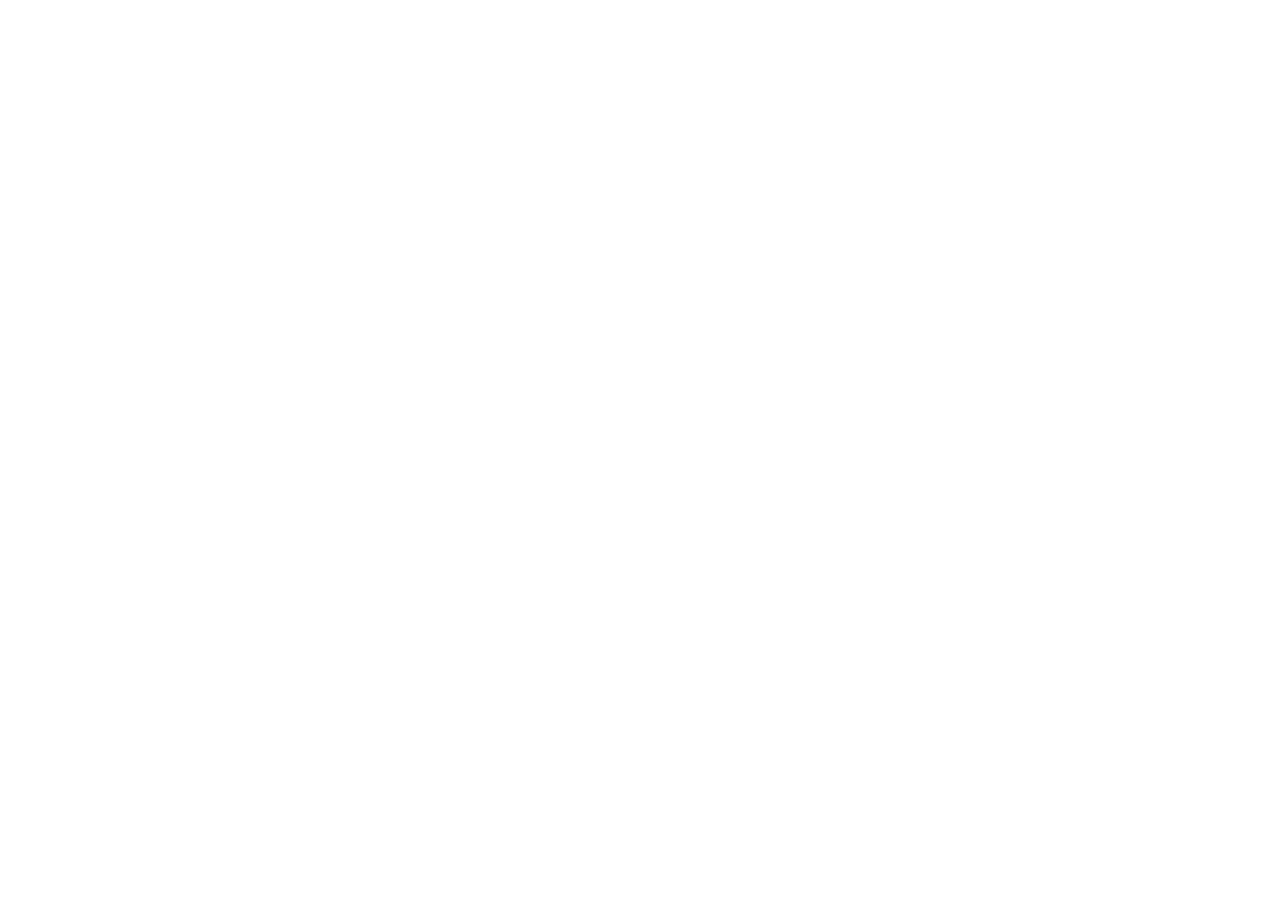
==== login.html @ 61a077dc "init project" ====
<!DOCTYPE html>
<html lang="en">
<head>
    <meta charset="UTF-8">
    <meta http-equiv="X-UA-Compatible" content="IE=edge">
    <meta name="viewport" content="width=device-width, initial-scale=1.0">
    <title>Document</title>
</head>
<body>
    
</body>
</html>
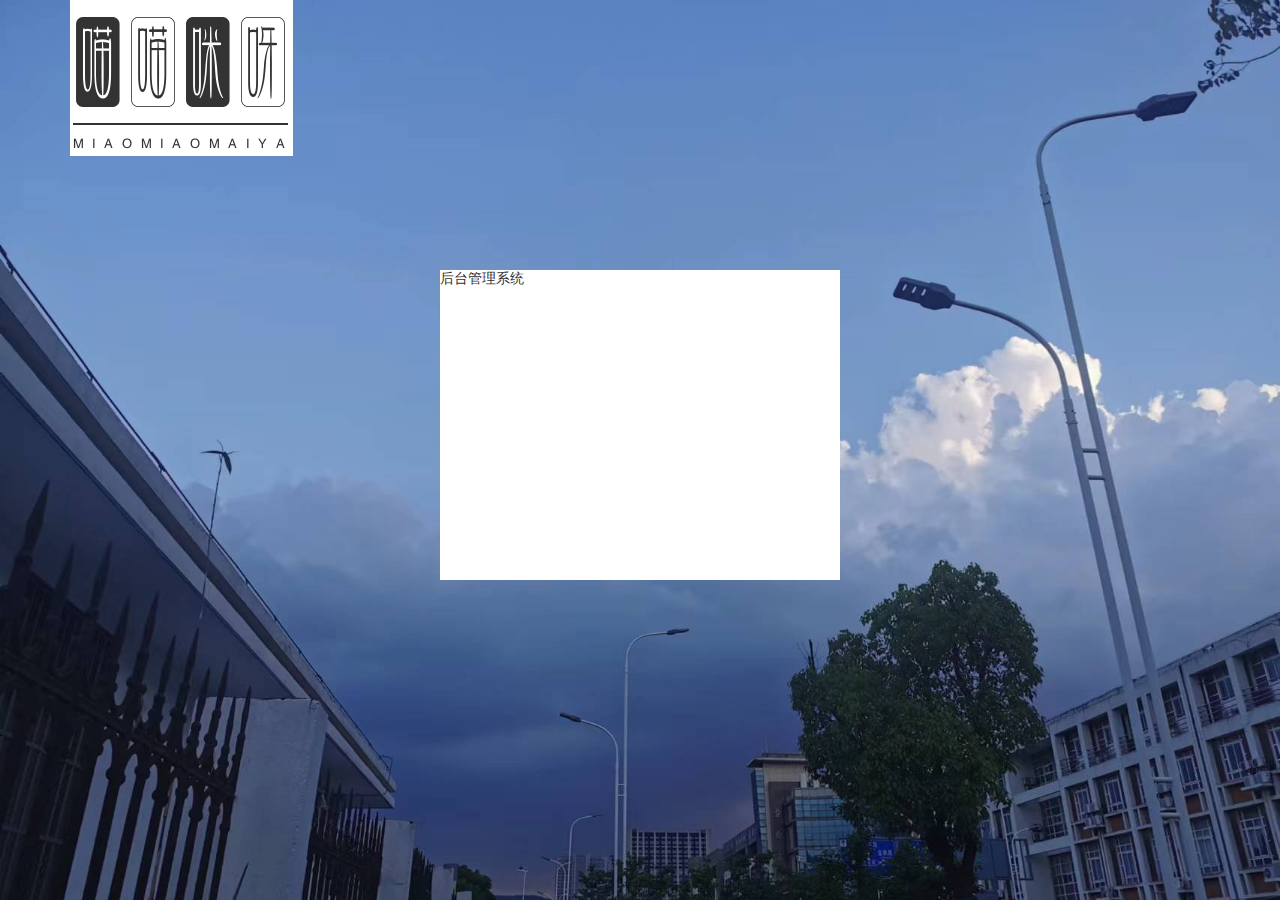
==== commit 104f42b4: "尝试" ====
--- a/login.html
+++ b/login.html
@@ -4,9 +4,19 @@
     <meta charset="UTF-8">
     <meta http-equiv="X-UA-Compatible" content="IE=edge">
     <meta name="viewport" content="width=device-width, initial-scale=1.0">
-    <title>Document</title>
+    <title>BigEvent-login</title>
+    <link rel="stylesheet" href="./assets/lib/layui/css/layui.css">
+    <link rel="stylesheet" href="./assets/css/login.css">
+
 </head>
 <body>
-    
+    <!-- 头部logoquyu  -->
+    <div class="layui-main">
+        <img src="./assets/images/logo.png" alt="">
+    </div>
+    <!-- 登录注册区域 -->
+    <div class="loginAndRegBox">
+        <div class="title-box">后台管理系统</div>
+    </div>
 </body>
 </html>--- a/assets/lib/layui/css/layui.css
+++ b/assets/lib/layui/css/layui.css
@@ -0,0 +1 @@
+.layui-inline,img{display:inline-block;vertical-align:middle}h1,h2,h3,h4,h5,h6{font-weight:400}a,body{color:#333}.layui-edge,.layui-header,.layui-inline,.layui-main{position:relative}.layui-edge,hr{height:0;overflow:hidden}.layui-layout-body,.layui-side,.layui-side-scroll{overflow-x:hidden}.layui-edge,.layui-elip,hr{overflow:hidden}.layui-btn,.layui-edge,.layui-inline,img{vertical-align:middle}.layui-btn,.layui-disabled,.layui-icon,.layui-unselect{-moz-user-select:none;-webkit-user-select:none;-ms-user-select:none}blockquote,body,button,dd,div,dl,dt,form,h1,h2,h3,h4,h5,h6,input,li,ol,p,pre,td,textarea,th,ul{margin:0;padding:0;-webkit-tap-highlight-color:rgba(0,0,0,0)}a:active,a:hover{outline:0}img{border:none}li{list-style:none}table{border-collapse:collapse;border-spacing:0}h4,h5,h6{font-size:100%}button,input,optgroup,option,select,textarea{font-family:inherit;font-size:inherit;font-style:inherit;font-weight:inherit;outline:0}pre{white-space:pre-wrap;white-space:-moz-pre-wrap;white-space:-pre-wrap;white-space:-o-pre-wrap;word-wrap:break-word}body{line-height:1.6;color:rgba(0,0,0,.85);font:14px Helvetica Neue,Helvetica,PingFang SC,Tahoma,Arial,sans-serif}hr{line-height:0;margin:10px 0;padding:0;border:none!important;border-bottom:1px solid #eee!important;clear:both;background:0 0}a{text-decoration:none}a:hover{color:#777}a cite{font-style:normal;*cursor:pointer}.layui-border-box,.layui-border-box *{box-sizing:border-box}.layui-box,.layui-box *{box-sizing:content-box}.layui-clear{clear:both;*zoom:1}.layui-clear:after{content:'\20';clear:both;*zoom:1;display:block;height:0}.layui-inline{*display:inline;*zoom:1}.layui-btn,.layui-btn-group,.layui-edge{display:inline-block}.layui-edge{width:0;border-width:6px;border-style:dashed;border-color:transparent}.layui-edge-top{top:-4px;border-bottom-color:#999;border-bottom-style:solid}.layui-edge-right{border-left-color:#999;border-left-style:solid}.layui-edge-bottom{top:2px;border-top-color:#999;border-top-style:solid}.layui-edge-left{border-right-color:#999;border-right-style:solid}.layui-elip{text-overflow:ellipsis;white-space:nowrap}.layui-disabled,.layui-disabled:hover{color:#d2d2d2!important;cursor:not-allowed!important}.layui-circle{border-radius:100%}.layui-show{display:block!important}.layui-hide{display:none!important}.layui-show-v{visibility:visible!important}.layui-hide-v{visibility:hidden!important}@font-face{font-family:layui-icon;src:url(../font/iconfont.eot?v=256);src:url(../font/iconfont.eot?v=256#iefix) format('embedded-opentype'),url(../font/iconfont.woff2?v=256) format('woff2'),url(../font/iconfont.woff?v=256) format('woff'),url(../font/iconfont.ttf?v=256) format('truetype'),url(../font/iconfont.svg?v=256#layui-icon) format('svg')}.layui-icon{font-family:layui-icon!important;font-size:16px;font-style:normal;-webkit-font-smoothing:antialiased;-moz-osx-font-smoothing:grayscale}.layui-icon-reply-fill:before{content:"\e611"}.layui-icon-set-fill:before{content:"\e614"}.layui-icon-menu-fill:before{content:"\e60f"}.layui-icon-search:before{content:"\e615"}.layui-icon-share:before{content:"\e641"}.layui-icon-set-sm:before{content:"\e620"}.layui-icon-engine:before{content:"\e628"}.layui-icon-close:before{content:"\1006"}.layui-icon-close-fill:before{content:"\1007"}.layui-icon-chart-screen:before{content:"\e629"}.layui-icon-star:before{content:"\e600"}.layui-icon-circle-dot:before{content:"\e617"}.layui-icon-chat:before{content:"\e606"}.layui-icon-release:before{content:"\e609"}.layui-icon-list:before{content:"\e60a"}.layui-icon-chart:before{content:"\e62c"}.layui-icon-ok-circle:before{content:"\1005"}.layui-icon-layim-theme:before{content:"\e61b"}.layui-icon-table:before{content:"\e62d"}.layui-icon-right:before{content:"\e602"}.layui-icon-left:before{content:"\e603"}.layui-icon-cart-simple:before{content:"\e698"}.layui-icon-face-cry:before{content:"\e69c"}.layui-icon-face-smile:before{content:"\e6af"}.layui-icon-survey:before{content:"\e6b2"}.layui-icon-tree:before{content:"\e62e"}.layui-icon-ie:before{content:"\e7bb"}.layui-icon-upload-circle:before{content:"\e62f"}.layui-icon-add-circle:before{content:"\e61f"}.layui-icon-download-circle:before{content:"\e601"}.layui-icon-templeate-1:before{content:"\e630"}.layui-icon-util:before{content:"\e631"}.layui-icon-face-surprised:before{content:"\e664"}.layui-icon-edit:before{content:"\e642"}.layui-icon-speaker:before{content:"\e645"}.layui-icon-down:before{content:"\e61a"}.layui-icon-file:before{content:"\e621"}.layui-icon-layouts:before{content:"\e632"}.layui-icon-rate-half:before{content:"\e6c9"}.layui-icon-add-circle-fine:before{content:"\e608"}.layui-icon-prev-circle:before{content:"\e633"}.layui-icon-read:before{content:"\e705"}.layui-icon-404:before{content:"\e61c"}.layui-icon-carousel:before{content:"\e634"}.layui-icon-help:before{content:"\e607"}.layui-icon-code-circle:before{content:"\e635"}.layui-icon-windows:before{content:"\e67f"}.layui-icon-water:before{content:"\e636"}.layui-icon-username:before{content:"\e66f"}.layui-icon-find-fill:before{content:"\e670"}.layui-icon-about:before{content:"\e60b"}.layui-icon-location:before{content:"\e715"}.layui-icon-up:before{content:"\e619"}.layui-icon-pause:before{content:"\e651"}.layui-icon-date:before{content:"\e637"}.layui-icon-layim-uploadfile:before{content:"\e61d"}.layui-icon-delete:before{content:"\e640"}.layui-icon-play:before{content:"\e652"}.layui-icon-top:before{content:"\e604"}.layui-icon-firefox:before{content:"\e686"}.layui-icon-friends:before{content:"\e612"}.layui-icon-refresh-3:before{content:"\e9aa"}.layui-icon-ok:before{content:"\e605"}.layui-icon-layer:before{content:"\e638"}.layui-icon-face-smile-fine:before{content:"\e60c"}.layui-icon-dollar:before{content:"\e659"}.layui-icon-group:before{content:"\e613"}.layui-icon-layim-download:before{content:"\e61e"}.layui-icon-picture-fine:before{content:"\e60d"}.layui-icon-link:before{content:"\e64c"}.layui-icon-diamond:before{content:"\e735"}.layui-icon-log:before{content:"\e60e"}.layui-icon-key:before{content:"\e683"}.layui-icon-rate-solid:before{content:"\e67a"}.layui-icon-fonts-del:before{content:"\e64f"}.layui-icon-unlink:before{content:"\e64d"}.layui-icon-fonts-clear:before{content:"\e639"}.layui-icon-triangle-r:before{content:"\e623"}.layui-icon-circle:before{content:"\e63f"}.layui-icon-radio:before{content:"\e643"}.layui-icon-align-center:before{content:"\e647"}.layui-icon-align-right:before{content:"\e648"}.layui-icon-align-left:before{content:"\e649"}.layui-icon-loading-1:before{content:"\e63e"}.layui-icon-return:before{content:"\e65c"}.layui-icon-fonts-strong:before{content:"\e62b"}.layui-icon-upload:before{content:"\e67c"}.layui-icon-dialogue:before{content:"\e63a"}.layui-icon-video:before{content:"\e6ed"}.layui-icon-headset:before{content:"\e6fc"}.layui-icon-cellphone-fine:before{content:"\e63b"}.layui-icon-add-1:before{content:"\e654"}.layui-icon-face-smile-b:before{content:"\e650"}.layui-icon-fonts-html:before{content:"\e64b"}.layui-icon-screen-full:before{content:"\e622"}.layui-icon-form:before{content:"\e63c"}.layui-icon-cart:before{content:"\e657"}.layui-icon-camera-fill:before{content:"\e65d"}.layui-icon-tabs:before{content:"\e62a"}.layui-icon-heart-fill:before{content:"\e68f"}.layui-icon-fonts-code:before{content:"\e64e"}.layui-icon-ios:before{content:"\e680"}.layui-icon-at:before{content:"\e687"}.layui-icon-fire:before{content:"\e756"}.layui-icon-set:before{content:"\e716"}.layui-icon-fonts-u:before{content:"\e646"}.layui-icon-triangle-d:before{content:"\e625"}.layui-icon-tips:before{content:"\e702"}.layui-icon-picture:before{content:"\e64a"}.layui-icon-more-vertical:before{content:"\e671"}.layui-icon-bluetooth:before{content:"\e689"}.layui-icon-flag:before{content:"\e66c"}.layui-icon-loading:before{content:"\e63d"}.layui-icon-fonts-i:before{content:"\e644"}.layui-icon-refresh-1:before{content:"\e666"}.layui-icon-rmb:before{content:"\e65e"}.layui-icon-addition:before{content:"\e624"}.layui-icon-home:before{content:"\e68e"}.layui-icon-time:before{content:"\e68d"}.layui-icon-user:before{content:"\e770"}.layui-icon-notice:before{content:"\e667"}.layui-icon-chrome:before{content:"\e68a"}.layui-icon-edge:before{content:"\e68b"}.layui-icon-login-weibo:before{content:"\e675"}.layui-icon-voice:before{content:"\e688"}.layui-icon-upload-drag:before{content:"\e681"}.layui-icon-login-qq:before{content:"\e676"}.layui-icon-snowflake:before{content:"\e6b1"}.layui-icon-heart:before{content:"\e68c"}.layui-icon-logout:before{content:"\e682"}.layui-icon-file-b:before{content:"\e655"}.layui-icon-template:before{content:"\e663"}.layui-icon-transfer:before{content:"\e691"}.layui-icon-auz:before{content:"\e672"}.layui-icon-console:before{content:"\e665"}.layui-icon-app:before{content:"\e653"}.layui-icon-prev:before{content:"\e65a"}.layui-icon-website:before{content:"\e7ae"}.layui-icon-next:before{content:"\e65b"}.layui-icon-component:before{content:"\e857"}.layui-icon-android:before{content:"\e684"}.layui-icon-more:before{content:"\e65f"}.layui-icon-login-wechat:before{content:"\e677"}.layui-icon-shrink-right:before{content:"\e668"}.layui-icon-spread-left:before{content:"\e66b"}.layui-icon-camera:before{content:"\e660"}.layui-icon-note:before{content:"\e66e"}.layui-icon-refresh:before{content:"\e669"}.layui-icon-female:before{content:"\e661"}.layui-icon-male:before{content:"\e662"}.layui-icon-screen-restore:before{content:"\e758"}.layui-icon-password:before{content:"\e673"}.layui-icon-senior:before{content:"\e674"}.layui-icon-theme:before{content:"\e66a"}.layui-icon-tread:before{content:"\e6c5"}.layui-icon-praise:before{content:"\e6c6"}.layui-icon-star-fill:before{content:"\e658"}.layui-icon-rate:before{content:"\e67b"}.layui-icon-template-1:before{content:"\e656"}.layui-icon-vercode:before{content:"\e679"}.layui-icon-service:before{content:"\e626"}.layui-icon-cellphone:before{content:"\e678"}.layui-icon-print:before{content:"\e66d"}.layui-icon-cols:before{content:"\e610"}.layui-icon-wifi:before{content:"\e7e0"}.layui-icon-export:before{content:"\e67d"}.layui-icon-rss:before{content:"\e808"}.layui-icon-slider:before{content:"\e714"}.layui-icon-email:before{content:"\e618"}.layui-icon-subtraction:before{content:"\e67e"}.layui-icon-mike:before{content:"\e6dc"}.layui-icon-light:before{content:"\e748"}.layui-icon-gift:before{content:"\e627"}.layui-icon-mute:before{content:"\e685"}.layui-icon-reduce-circle:before{content:"\e616"}.layui-icon-music:before{content:"\e690"}.layui-main{width:1140px;margin:0 auto}.layui-header{z-index:1000;height:60px}.layui-header a:hover{transition:all .5s;-webkit-transition:all .5s}.layui-side{position:fixed;left:0;top:0;bottom:0;z-index:999;width:200px}.layui-side-scroll{position:relative;width:220px;height:100%}.layui-body{position:relative;left:200px;right:0;top:0;bottom:0;z-index:900;width:auto;box-sizing:border-box}.layui-layout-admin .layui-header{position:fixed;top:0;left:0;right:0;background-color:#23262E}.layui-layout-admin .layui-side{top:60px;width:200px;overflow-x:hidden}.layui-layout-admin .layui-body{position:absolute;top:60px;padding-bottom:44px}.layui-layout-admin .layui-main{width:auto;margin:0 15px}.layui-layout-admin .layui-footer{position:fixed;left:200px;right:0;bottom:0;z-index:990;height:44px;line-height:44px;padding:0 15px;box-shadow:-1px 0 4px rgb(0 0 0 / 12%);background-color:#FAFAFA}.layui-layout-admin .layui-logo{position:absolute;left:0;top:0;width:200px;height:100%;line-height:60px;text-align:center;color:#009688;font-size:16px;box-shadow:0 1px 2px 0 rgb(0 0 0 / 15%)}.layui-layout-admin .layui-header .layui-nav{background:0 0}.layui-layout-left{position:absolute!important;left:200px;top:0}.layui-layout-right{position:absolute!important;right:0;top:0}.layui-container{position:relative;margin:0 auto;padding:0 15px;box-sizing:border-box}.layui-fluid{position:relative;margin:0 auto;padding:0 15px}.layui-row:after,.layui-row:before{content:"";display:block;clear:both}.layui-col-lg1,.layui-col-lg10,.layui-col-lg11,.layui-col-lg12,.layui-col-lg2,.layui-col-lg3,.layui-col-lg4,.layui-col-lg5,.layui-col-lg6,.layui-col-lg7,.layui-col-lg8,.layui-col-lg9,.layui-col-md1,.layui-col-md10,.layui-col-md11,.layui-col-md12,.layui-col-md2,.layui-col-md3,.layui-col-md4,.layui-col-md5,.layui-col-md6,.layui-col-md7,.layui-col-md8,.layui-col-md9,.layui-col-sm1,.layui-col-sm10,.layui-col-sm11,.layui-col-sm12,.layui-col-sm2,.layui-col-sm3,.layui-col-sm4,.layui-col-sm5,.layui-col-sm6,.layui-col-sm7,.layui-col-sm8,.layui-col-sm9,.layui-col-xs1,.layui-col-xs10,.layui-col-xs11,.layui-col-xs12,.layui-col-xs2,.layui-col-xs3,.layui-col-xs4,.layui-col-xs5,.layui-col-xs6,.layui-col-xs7,.layui-col-xs8,.layui-col-xs9{position:relative;display:block;box-sizing:border-box}.layui-col-xs1,.layui-col-xs10,.layui-col-xs11,.layui-col-xs12,.layui-col-xs2,.layui-col-xs3,.layui-col-xs4,.layui-col-xs5,.layui-col-xs6,.layui-col-xs7,.layui-col-xs8,.layui-col-xs9{float:left}.layui-col-xs1{width:8.33333333%}.layui-col-xs2{width:16.66666667%}.layui-col-xs3{width:25%}.layui-col-xs4{width:33.33333333%}.layui-col-xs5{width:41.66666667%}.layui-col-xs6{width:50%}.layui-col-xs7{width:58.33333333%}.layui-col-xs8{width:66.66666667%}.layui-col-xs9{width:75%}.layui-col-xs10{width:83.33333333%}.layui-col-xs11{width:91.66666667%}.layui-col-xs12{width:100%}.layui-col-xs-offset1{margin-left:8.33333333%}.layui-col-xs-offset2{margin-left:16.66666667%}.layui-col-xs-offset3{margin-left:25%}.layui-col-xs-offset4{margin-left:33.33333333%}.layui-col-xs-offset5{margin-left:41.66666667%}.layui-col-xs-offset6{margin-left:50%}.layui-col-xs-offset7{margin-left:58.33333333%}.layui-col-xs-offset8{margin-left:66.66666667%}.layui-col-xs-offset9{margin-left:75%}.layui-col-xs-offset10{margin-left:83.33333333%}.layui-col-xs-offset11{margin-left:91.66666667%}.layui-col-xs-offset12{margin-left:100%}@media screen and (max-width:768px){.layui-hide-xs{display:none!important}.layui-show-xs-block{display:block!important}.layui-show-xs-inline{display:inline!important}.layui-show-xs-inline-block{display:inline-block!important}}@media screen and (min-width:768px){.layui-container{width:750px}.layui-hide-sm{display:none!important}.layui-show-sm-block{display:block!important}.layui-show-sm-inline{display:inline!important}.layui-show-sm-inline-block{display:inline-block!important}.layui-col-sm1,.layui-col-sm10,.layui-col-sm11,.layui-col-sm12,.layui-col-sm2,.layui-col-sm3,.layui-col-sm4,.layui-col-sm5,.layui-col-sm6,.layui-col-sm7,.layui-col-sm8,.layui-col-sm9{float:left}.layui-col-sm1{width:8.33333333%}.layui-col-sm2{width:16.66666667%}.layui-col-sm3{width:25%}.layui-col-sm4{width:33.33333333%}.layui-col-sm5{width:41.66666667%}.layui-col-sm6{width:50%}.layui-col-sm7{width:58.33333333%}.layui-col-sm8{width:66.66666667%}.layui-col-sm9{width:75%}.layui-col-sm10{width:83.33333333%}.layui-col-sm11{width:91.66666667%}.layui-col-sm12{width:100%}.layui-col-sm-offset1{margin-left:8.33333333%}.layui-col-sm-offset2{margin-left:16.66666667%}.layui-col-sm-offset3{margin-left:25%}.layui-col-sm-offset4{margin-left:33.33333333%}.layui-col-sm-offset5{margin-left:41.66666667%}.layui-col-sm-offset6{margin-left:50%}.layui-col-sm-offset7{margin-left:58.33333333%}.layui-col-sm-offset8{margin-left:66.66666667%}.layui-col-sm-offset9{margin-left:75%}.layui-col-sm-offset10{margin-left:83.33333333%}.layui-col-sm-offset11{margin-left:91.66666667%}.layui-col-sm-offset12{margin-left:100%}}@media screen and (min-width:992px){.layui-container{width:970px}.layui-hide-md{display:none!important}.layui-show-md-block{display:block!important}.layui-show-md-inline{display:inline!important}.layui-show-md-inline-block{display:inline-block!important}.layui-col-md1,.layui-col-md10,.layui-col-md11,.layui-col-md12,.layui-col-md2,.layui-col-md3,.layui-col-md4,.layui-col-md5,.layui-col-md6,.layui-col-md7,.layui-col-md8,.layui-col-md9{float:left}.layui-col-md1{width:8.33333333%}.layui-col-md2{width:16.66666667%}.layui-col-md3{width:25%}.layui-col-md4{width:33.33333333%}.layui-col-md5{width:41.66666667%}.layui-col-md6{width:50%}.layui-col-md7{width:58.33333333%}.layui-col-md8{width:66.66666667%}.layui-col-md9{width:75%}.layui-col-md10{width:83.33333333%}.layui-col-md11{width:91.66666667%}.layui-col-md12{width:100%}.layui-col-md-offset1{margin-left:8.33333333%}.layui-col-md-offset2{margin-left:16.66666667%}.layui-col-md-offset3{margin-left:25%}.layui-col-md-offset4{margin-left:33.33333333%}.layui-col-md-offset5{margin-left:41.66666667%}.layui-col-md-offset6{margin-left:50%}.layui-col-md-offset7{margin-left:58.33333333%}.layui-col-md-offset8{margin-left:66.66666667%}.layui-col-md-offset9{margin-left:75%}.layui-col-md-offset10{margin-left:83.33333333%}.layui-col-md-offset11{margin-left:91.66666667%}.layui-col-md-offset12{margin-left:100%}}@media screen and (min-width:1200px){.layui-container{width:1170px}.layui-hide-lg{display:none!important}.layui-show-lg-block{display:block!important}.layui-show-lg-inline{display:inline!important}.layui-show-lg-inline-block{display:inline-block!important}.layui-col-lg1,.layui-col-lg10,.layui-col-lg11,.layui-col-lg12,.layui-col-lg2,.layui-col-lg3,.layui-col-lg4,.layui-col-lg5,.layui-col-lg6,.layui-col-lg7,.layui-col-lg8,.layui-col-lg9{float:left}.layui-col-lg1{width:8.33333333%}.layui-col-lg2{width:16.66666667%}.layui-col-lg3{width:25%}.layui-col-lg4{width:33.33333333%}.layui-col-lg5{width:41.66666667%}.layui-col-lg6{width:50%}.layui-col-lg7{width:58.33333333%}.layui-col-lg8{width:66.66666667%}.layui-col-lg9{width:75%}.layui-col-lg10{width:83.33333333%}.layui-col-lg11{width:91.66666667%}.layui-col-lg12{width:100%}.layui-col-lg-offset1{margin-left:8.33333333%}.layui-col-lg-offset2{margin-left:16.66666667%}.layui-col-lg-offset3{margin-left:25%}.layui-col-lg-offset4{margin-left:33.33333333%}.layui-col-lg-offset5{margin-left:41.66666667%}.layui-col-lg-offset6{margin-left:50%}.layui-col-lg-offset7{margin-left:58.33333333%}.layui-col-lg-offset8{margin-left:66.66666667%}.layui-col-lg-offset9{margin-left:75%}.layui-col-lg-offset10{margin-left:83.33333333%}.layui-col-lg-offset11{margin-left:91.66666667%}.layui-col-lg-offset12{margin-left:100%}}.layui-col-space1{margin:-.5px}.layui-col-space1>*{padding:.5px}.layui-col-space2{margin:-1px}.layui-col-space2>*{padding:1px}.layui-col-space4{margin:-2px}.layui-col-space4>*{padding:2px}.layui-col-space5{margin:-2.5px}.layui-col-space5>*{padding:2.5px}.layui-col-space6{margin:-3px}.layui-col-space6>*{padding:3px}.layui-col-space8{margin:-4px}.layui-col-space8>*{padding:4px}.layui-col-space10{margin:-5px}.layui-col-space10>*{padding:5px}.layui-col-space12{margin:-6px}.layui-col-space12>*{padding:6px}.layui-col-space14{margin:-7px}.layui-col-space14>*{padding:7px}.layui-col-space15{margin:-7.5px}.layui-col-space15>*{padding:7.5px}.layui-col-space16{margin:-8px}.layui-col-space16>*{padding:8px}.layui-col-space18{margin:-9px}.layui-col-space18>*{padding:9px}.layui-col-space20{margin:-10px}.layui-col-space20>*{padding:10px}.layui-col-space22{margin:-11px}.layui-col-space22>*{padding:11px}.layui-col-space24{margin:-12px}.layui-col-space24>*{padding:12px}.layui-col-space25{margin:-12.5px}.layui-col-space25>*{padding:12.5px}.layui-col-space26{margin:-13px}.layui-col-space26>*{padding:13px}.layui-col-space28{margin:-14px}.layui-col-space28>*{padding:14px}.layui-col-space30{margin:-15px}.layui-col-space30>*{padding:15px}.layui-btn,.layui-input,.layui-select,.layui-textarea,.layui-upload-button{outline:0;-webkit-appearance:none;transition:all .3s;-webkit-transition:all .3s;box-sizing:border-box}.layui-elem-quote{margin-bottom:10px;padding:15px;line-height:1.6;border-left:5px solid #5FB878;border-radius:0 2px 2px 0;background-color:#FAFAFA}.layui-quote-nm{border-style:solid;border-width:1px 1px 1px 5px;background:0 0}.layui-elem-field{margin-bottom:10px;padding:0;border-width:1px;border-style:solid}.layui-elem-field legend{margin-left:20px;padding:0 10px;font-size:20px;font-weight:300}.layui-field-title{margin:10px 0 20px;border-width:1px 0 0}.layui-field-box{padding:15px}.layui-field-title .layui-field-box{padding:10px 0}.layui-progress{position:relative;height:6px;border-radius:20px;background-color:#eee}.layui-progress-bar{position:absolute;left:0;top:0;width:0;max-width:100%;height:6px;border-radius:20px;text-align:right;background-color:#5FB878;transition:all .3s;-webkit-transition:all .3s}.layui-progress-big,.layui-progress-big .layui-progress-bar{height:18px;line-height:18px}.layui-progress-text{position:relative;top:-20px;line-height:18px;font-size:12px;color:#666}.layui-progress-big .layui-progress-text{position:static;padding:0 10px;color:#fff}.layui-collapse{border-width:1px;border-style:solid;border-radius:2px}.layui-colla-content,.layui-colla-item{border-top-width:1px;border-top-style:solid}.layui-colla-item:first-child{border-top:none}.layui-colla-title{position:relative;height:42px;line-height:42px;padding:0 15px 0 35px;color:#333;background-color:#FAFAFA;cursor:pointer;font-size:14px;overflow:hidden}.layui-colla-content{display:none;padding:10px 15px;line-height:1.6;color:#666}.layui-colla-icon{position:absolute;left:15px;top:0;font-size:14px}.layui-card-body,.layui-card-header,.layui-form-label,.layui-form-mid,.layui-form-select,.layui-input-block,.layui-input-inline,.layui-panel,.layui-textarea{position:relative}.layui-card{margin-bottom:15px;border-radius:2px;background-color:#fff;box-shadow:0 1px 2px 0 rgba(0,0,0,.05)}.layui-form-select dl,.layui-panel{box-shadow:1px 1px 4px rgb(0 0 0 / 8%)}.layui-card:last-child{margin-bottom:0}.layui-card-header{height:42px;line-height:42px;padding:0 15px;border-bottom:1px solid #f6f6f6;color:#333;border-radius:2px 2px 0 0;font-size:14px}.layui-card-body{padding:10px 15px;line-height:24px}.layui-card-body[pad15]{padding:15px}.layui-card-body[pad20]{padding:20px}.layui-card-body .layui-table{margin:5px 0}.layui-card .layui-tab{margin:0}.layui-panel{border-width:1px;border-style:solid;border-radius:2px;background-color:#fff;color:#666}.layui-bg-black,.layui-bg-blue,.layui-bg-cyan,.layui-bg-green,.layui-bg-orange,.layui-bg-red{color:#fff!important}.layui-panel-window{position:relative;padding:15px;border-radius:0;border-top:5px solid #eee;background-color:#fff}.layui-border,.layui-border-black,.layui-border-blue,.layui-border-cyan,.layui-border-green,.layui-border-orange,.layui-border-red{border-width:1px;border-style:solid}.layui-auxiliar-moving{position:fixed;left:0;right:0;top:0;bottom:0;width:100%;height:100%;background:0 0;z-index:9999999999}.layui-bg-red{background-color:#FF5722!important}.layui-bg-orange{background-color:#FFB800!important}.layui-bg-green{background-color:#009688!important}.layui-bg-cyan{background-color:#2F4056!important}.layui-bg-blue{background-color:#1E9FFF!important}.layui-bg-black{background-color:#393D49!important}.layui-bg-gray{background-color:#FAFAFA!important;color:#666!important}.layui-badge-rim,.layui-border,.layui-colla-content,.layui-colla-item,.layui-collapse,.layui-elem-field,.layui-form-pane .layui-form-item[pane],.layui-form-pane .layui-form-label,.layui-input,.layui-layedit,.layui-layedit-tool,.layui-panel,.layui-quote-nm,.layui-select,.layui-tab-bar,.layui-tab-card,.layui-tab-title,.layui-tab-title .layui-this:after,.layui-textarea{border-color:#eee}.layui-border{color:#666!important}.layui-border-red{border-color:#FF5722!important;color:#FF5722!important}.layui-border-orange{border-color:#FFB800!important;color:#FFB800!important}.layui-border-green{border-color:#009688!important;color:#009688!important}.layui-border-cyan{border-color:#2F4056!important;color:#2F4056!important}.layui-border-blue{border-color:#1E9FFF!important;color:#1E9FFF!important}.layui-border-black{border-color:#393D49!important;color:#393D49!important}.layui-timeline-item:before{background-color:#eee}.layui-text{line-height:1.6;font-size:14px;color:#666}.layui-text h1,.layui-text h2,.layui-text h3{font-weight:500;color:#333}.layui-text h1{font-size:30px}.layui-text h2{font-size:24px}.layui-text h3{font-size:18px}.layui-text a:not(.layui-btn){color:#01AAED}.layui-text a:not(.layui-btn):hover{text-decoration:underline}.layui-text ul{padding:5px 0 5px 15px}.layui-text ul li{margin-top:5px;list-style-type:disc}.layui-text em,.layui-word-aux{color:#999!important;padding-left:5px!important;padding-right:5px!important}.layui-text p{margin:10px 0}.layui-text p:first-child{margin-top:0}.layui-font-12{font-size:12px!important}.layui-font-14{font-size:14px!important}.layui-font-16{font-size:16px!important}.layui-font-18{font-size:18px!important}.layui-font-20{font-size:20px!important}.layui-font-red{color:#FF5722!important}.layui-font-orange{color:#FFB800!important}.layui-font-green{color:#009688!important}.layui-font-cyan{color:#2F4056!important}.layui-font-blue{color:#01AAED!important}.layui-font-black{color:#000!important}.layui-font-gray{color:#c2c2c2!important}.layui-btn{height:38px;line-height:38px;border:1px solid transparent;padding:0 18px;background-color:#009688;color:#fff;white-space:nowrap;text-align:center;font-size:14px;border-radius:2px;cursor:pointer}.layui-btn:hover{opacity:.8;filter:alpha(opacity=80);color:#fff}.layui-btn:active{opacity:1;filter:alpha(opacity=100)}.layui-btn+.layui-btn{margin-left:10px}.layui-btn-container{font-size:0}.layui-btn-container .layui-btn{margin-right:10px;margin-bottom:10px}.layui-btn-container .layui-btn+.layui-btn{margin-left:0}.layui-table .layui-btn-container .layui-btn{margin-bottom:9px}.layui-btn-radius{border-radius:100px}.layui-btn .layui-icon{padding:0 2px;vertical-align:middle\9;vertical-align:bottom}.layui-btn-primary{border-color:#d2d2d2;background:0 0;color:#666}.layui-btn-primary:hover{border-color:#009688;color:#333}.layui-btn-normal{background-color:#1E9FFF}.layui-btn-warm{background-color:#FFB800}.layui-btn-danger{background-color:#FF5722}.layui-btn-checked{background-color:#5FB878}.layui-btn-disabled,.layui-btn-disabled:active,.layui-btn-disabled:hover{border-color:#eee!important;background-color:#FBFBFB!important;color:#d2d2d2!important;cursor:not-allowed!important;opacity:1}.layui-btn-lg{height:44px;line-height:44px;padding:0 25px;font-size:16px}.layui-btn-sm{height:30px;line-height:30px;padding:0 10px;font-size:12px}.layui-btn-xs{height:22px;line-height:22px;padding:0 5px;font-size:12px}.layui-btn-xs i{font-size:12px!important}.layui-btn-group{vertical-align:middle;font-size:0}.layui-btn-group .layui-btn{margin-left:0!important;margin-right:0!important;border-left:1px solid rgba(255,255,255,.5);border-radius:0}.layui-btn-group .layui-btn-primary{border-left:none}.layui-btn-group .layui-btn-primary:hover{border-color:#d2d2d2;color:#009688}.layui-btn-group .layui-btn:first-child{border-left:none;border-radius:2px 0 0 2px}.layui-btn-group .layui-btn-primary:first-child{border-left:1px solid #d2d2d2}.layui-btn-group .layui-btn:last-child{border-radius:0 2px 2px 0}.layui-btn-group .layui-btn+.layui-btn{margin-left:0}.layui-btn-group+.layui-btn-group{margin-left:10px}.layui-btn-fluid{width:100%}.layui-input,.layui-select,.layui-textarea{height:38px;line-height:1.3;line-height:38px\9;border-width:1px;border-style:solid;background-color:#fff;color:rgba(0,0,0,.85);border-radius:2px}.layui-input::-webkit-input-placeholder,.layui-select::-webkit-input-placeholder,.layui-textarea::-webkit-input-placeholder{line-height:1.3}.layui-input,.layui-textarea{display:block;width:100%;padding-left:10px}.layui-input:hover,.layui-textarea:hover{border-color:#eee!important}.layui-input:focus,.layui-textarea:focus{border-color:#d2d2d2!important}.layui-textarea{min-height:100px;height:auto;line-height:20px;padding:6px 10px;resize:vertical}.layui-select{padding:0 10px}.layui-form input[type=checkbox],.layui-form input[type=radio],.layui-form select{display:none}.layui-form [lay-ignore]{display:initial}.layui-form-item{margin-bottom:15px;clear:both;*zoom:1}.layui-form-item:after{content:'\20';clear:both;*zoom:1;display:block;height:0}.layui-form-label{float:left;display:block;padding:9px 15px;width:80px;font-weight:400;line-height:20px;text-align:right}.layui-form-label-col{display:block;float:none;padding:9px 0;line-height:20px;text-align:left}.layui-form-item .layui-inline{margin-bottom:5px;margin-right:10px}.layui-input-block{margin-left:110px;min-height:36px}.layui-input-inline{display:inline-block;vertical-align:middle}.layui-form-item .layui-input-inline{float:left;width:190px;margin-right:10px}.layui-form-text .layui-input-inline{width:auto}.layui-form-mid{float:left;display:block;padding:9px 0!important;line-height:20px;margin-right:10px}.layui-form-danger+.layui-form-select .layui-input,.layui-form-danger:focus{border-color:#FF5722!important}.layui-form-select .layui-input{padding-right:30px;cursor:pointer}.layui-form-select .layui-edge{position:absolute;right:10px;top:50%;margin-top:-3px;cursor:pointer;border-width:6px;border-top-color:#c2c2c2;border-top-style:solid;transition:all .3s;-webkit-transition:all .3s}.layui-form-select dl{display:none;position:absolute;left:0;top:42px;padding:5px 0;z-index:899;min-width:100%;border:1px solid #eee;max-height:300px;overflow-y:auto;background-color:#fff;border-radius:2px;box-sizing:border-box}.layui-form-select dl dd,.layui-form-select dl dt{padding:0 10px;line-height:36px;white-space:nowrap;overflow:hidden;text-overflow:ellipsis}.layui-form-select dl dt{font-size:12px;color:#999}.layui-form-select dl dd{cursor:pointer}.layui-form-select dl dd:hover{background-color:#F6F6F6;-webkit-transition:.5s all;transition:.5s all}.layui-form-select .layui-select-group dd{padding-left:20px}.layui-form-select dl dd.layui-select-tips{padding-left:10px!important;color:#999}.layui-form-select dl dd.layui-this{background-color:#5FB878;color:#fff}.layui-form-checkbox,.layui-form-select dl dd.layui-disabled{background-color:#fff}.layui-form-selected dl{display:block}.layui-form-checkbox,.layui-form-checkbox *,.layui-form-switch{display:inline-block;vertical-align:middle}.layui-form-selected .layui-edge{margin-top:-9px;-webkit-transform:rotate(180deg);transform:rotate(180deg);margin-top:-3px\9}:root .layui-form-selected .layui-edge{margin-top:-9px\0/IE9}.layui-form-selectup dl{top:auto;bottom:42px}.layui-select-none{margin:5px 0;text-align:center;color:#999}.layui-select-disabled .layui-disabled{border-color:#eee!important}.layui-select-disabled .layui-edge{border-top-color:#d2d2d2}.layui-form-checkbox{position:relative;height:30px;line-height:30px;margin-right:10px;padding-right:30px;cursor:pointer;font-size:0;-webkit-transition:.1s linear;transition:.1s linear;box-sizing:border-box}.layui-form-checkbox span{padding:0 10px;height:100%;font-size:14px;border-radius:2px 0 0 2px;background-color:#d2d2d2;color:#fff;overflow:hidden;white-space:nowrap;text-overflow:ellipsis}.layui-form-checkbox:hover span{background-color:#c2c2c2}.layui-form-checkbox i{position:absolute;right:0;top:0;width:30px;height:28px;border:1px solid #d2d2d2;border-left:none;border-radius:0 2px 2px 0;color:#fff;font-size:20px;text-align:center}.layui-form-checkbox:hover i{border-color:#c2c2c2;color:#c2c2c2}.layui-form-checked,.layui-form-checked:hover{border-color:#5FB878}.layui-form-checked span,.layui-form-checked:hover span{background-color:#5FB878}.layui-form-checked i,.layui-form-checked:hover i{color:#5FB878}.layui-form-item .layui-form-checkbox{margin-top:4px}.layui-form-checkbox[lay-skin=primary]{height:auto!important;line-height:normal!important;min-width:18px;min-height:18px;border:none!important;margin-right:0;padding-left:28px;padding-right:0;background:0 0}.layui-form-checkbox[lay-skin=primary] span{padding-left:0;padding-right:15px;line-height:18px;background:0 0;color:#666}.layui-form-checkbox[lay-skin=primary] i{right:auto;left:0;width:16px;height:16px;line-height:16px;border:1px solid #d2d2d2;font-size:12px;border-radius:2px;background-color:#fff;-webkit-transition:.1s linear;transition:.1s linear}.layui-form-checkbox[lay-skin=primary]:hover i{border-color:#5FB878;color:#fff}.layui-form-checked[lay-skin=primary] i{border-color:#5FB878!important;background-color:#5FB878;color:#fff}.layui-checkbox-disabled[lay-skin=primary] span{background:0 0!important;color:#c2c2c2!important}.layui-checkbox-disabled[lay-skin=primary]:hover i{border-color:#d2d2d2}.layui-form-item .layui-form-checkbox[lay-skin=primary]{margin-top:10px}.layui-form-switch{position:relative;height:22px;line-height:22px;min-width:35px;padding:0 5px;margin-top:8px;border:1px solid #d2d2d2;border-radius:20px;cursor:pointer;background-color:#fff;-webkit-transition:.1s linear;transition:.1s linear}.layui-form-switch i{position:absolute;left:5px;top:3px;width:16px;height:16px;border-radius:20px;background-color:#d2d2d2;-webkit-transition:.1s linear;transition:.1s linear}.layui-form-switch em{position:relative;top:0;width:25px;margin-left:21px;padding:0!important;text-align:center!important;color:#999!important;font-style:normal!important;font-size:12px}.layui-form-onswitch{border-color:#5FB878;background-color:#5FB878}.layui-checkbox-disabled,.layui-checkbox-disabled i{border-color:#eee!important}.layui-form-onswitch i{left:100%;margin-left:-21px;background-color:#fff}.layui-form-onswitch em{margin-left:5px;margin-right:21px;color:#fff!important}.layui-checkbox-disabled span{background-color:#eee!important}.layui-checkbox-disabled em{color:#d2d2d2!important}.layui-checkbox-disabled:hover i{color:#fff!important}[lay-radio]{display:none}.layui-form-radio,.layui-form-radio *{display:inline-block;vertical-align:middle}.layui-form-radio{line-height:28px;margin:6px 10px 0 0;padding-right:10px;cursor:pointer;font-size:0}.layui-form-radio *{font-size:14px}.layui-form-radio>i{margin-right:8px;font-size:22px;color:#c2c2c2}.layui-form-radio:hover *,.layui-form-radioed,.layui-form-radioed>i{color:#5FB878}.layui-radio-disabled>i{color:#eee!important}.layui-radio-disabled *{color:#c2c2c2!important}.layui-form-pane .layui-form-label{width:110px;padding:8px 15px;height:38px;line-height:20px;border-width:1px;border-style:solid;border-radius:2px 0 0 2px;text-align:center;background-color:#FAFAFA;overflow:hidden;white-space:nowrap;text-overflow:ellipsis;box-sizing:border-box}.layui-form-pane .layui-input-inline{margin-left:-1px}.layui-form-pane .layui-input-block{margin-left:110px;left:-1px}.layui-form-pane .layui-input{border-radius:0 2px 2px 0}.layui-form-pane .layui-form-text .layui-form-label{float:none;width:100%;border-radius:2px;box-sizing:border-box;text-align:left}.layui-form-pane .layui-form-text .layui-input-inline{display:block;margin:0;top:-1px;clear:both}.layui-form-pane .layui-form-text .layui-input-block{margin:0;left:0;top:-1px}.layui-form-pane .layui-form-text .layui-textarea{min-height:100px;border-radius:0 0 2px 2px}.layui-form-pane .layui-form-checkbox{margin:4px 0 4px 10px}.layui-form-pane .layui-form-radio,.layui-form-pane .layui-form-switch{margin-top:6px;margin-left:10px}.layui-form-pane .layui-form-item[pane]{position:relative;border-width:1px;border-style:solid}.layui-form-pane .layui-form-item[pane] .layui-form-label{position:absolute;left:0;top:0;height:100%;border-width:0 1px 0 0}.layui-form-pane .layui-form-item[pane] .layui-input-inline{margin-left:110px}@media screen and (max-width:450px){.layui-form-item .layui-form-label{text-overflow:ellipsis;overflow:hidden;white-space:nowrap}.layui-form-item .layui-inline{display:block;margin-right:0;margin-bottom:20px;clear:both}.layui-form-item .layui-inline:after{content:'\20';clear:both;display:block;height:0}.layui-form-item .layui-input-inline{display:block;float:none;left:-3px;width:auto!important;margin:0 0 10px 112px}.layui-form-item .layui-input-inline+.layui-form-mid{margin-left:110px;top:-5px;padding:0}.layui-form-item .layui-form-checkbox{margin-right:5px;margin-bottom:5px}}.layui-layedit{border-width:1px;border-style:solid;border-radius:2px}.layui-layedit-tool{padding:3px 5px;border-bottom-width:1px;border-bottom-style:solid;font-size:0}.layedit-tool-fixed{position:fixed;top:0;border-top:1px solid #eee}.layui-layedit-tool .layedit-tool-mid,.layui-layedit-tool .layui-icon{display:inline-block;vertical-align:middle;text-align:center;font-size:14px}.layui-layedit-tool .layui-icon{position:relative;width:32px;height:30px;line-height:30px;margin:3px 5px;color:#777;cursor:pointer;border-radius:2px}.layui-layedit-tool .layui-icon:hover{color:#393D49}.layui-layedit-tool .layui-icon:active{color:#000}.layui-layedit-tool .layedit-tool-active{background-color:#eee;color:#000}.layui-layedit-tool .layui-disabled,.layui-layedit-tool .layui-disabled:hover{color:#d2d2d2;cursor:not-allowed}.layui-layedit-tool .layedit-tool-mid{width:1px;height:18px;margin:0 10px;background-color:#d2d2d2}.layedit-tool-html{width:50px!important;font-size:30px!important}.layedit-tool-b,.layedit-tool-code,.layedit-tool-help{font-size:16px!important}.layedit-tool-d,.layedit-tool-face,.layedit-tool-image,.layedit-tool-unlink{font-size:18px!important}.layedit-tool-image input{position:absolute;font-size:0;left:0;top:0;width:100%;height:100%;opacity:.01;filter:Alpha(opacity=1);cursor:pointer}.layui-layedit-iframe iframe{display:block;width:100%}#LAY_layedit_code{overflow:hidden}.layui-laypage{display:inline-block;*display:inline;*zoom:1;vertical-align:middle;margin:10px 0;font-size:0}.layui-laypage>a:first-child,.layui-laypage>a:first-child em{border-radius:2px 0 0 2px}.layui-laypage>a:last-child,.layui-laypage>a:last-child em{border-radius:0 2px 2px 0}.layui-laypage>:first-child{margin-left:0!important}.layui-laypage>:last-child{margin-right:0!important}.layui-laypage a,.layui-laypage button,.layui-laypage input,.layui-laypage select,.layui-laypage span{border:1px solid #eee}.layui-laypage a,.layui-laypage span{display:inline-block;*display:inline;*zoom:1;vertical-align:middle;padding:0 15px;height:28px;line-height:28px;margin:0 -1px 5px 0;background-color:#fff;color:#333;font-size:12px}.layui-flow-more a *,.layui-laypage input,.layui-table-view select[lay-ignore]{display:inline-block}.layui-laypage a:hover{color:#009688}.layui-laypage em{font-style:normal}.layui-laypage .layui-laypage-spr{color:#999;font-weight:700}.layui-laypage a{text-decoration:none}.layui-laypage .layui-laypage-curr{position:relative}.layui-laypage .layui-laypage-curr em{position:relative;color:#fff}.layui-laypage .layui-laypage-curr .layui-laypage-em{position:absolute;left:-1px;top:-1px;padding:1px;width:100%;height:100%;background-color:#009688}.layui-laypage-em{border-radius:2px}.layui-laypage-next em,.layui-laypage-prev em{font-family:Sim sun;font-size:16px}.layui-laypage .layui-laypage-count,.layui-laypage .layui-laypage-limits,.layui-laypage .layui-laypage-refresh,.layui-laypage .layui-laypage-skip{margin-left:10px;margin-right:10px;padding:0;border:none}.layui-laypage .layui-laypage-limits,.layui-laypage .layui-laypage-refresh{vertical-align:top}.layui-laypage .layui-laypage-refresh i{font-size:18px;cursor:pointer}.layui-laypage select{height:22px;padding:3px;border-radius:2px;cursor:pointer}.layui-laypage .layui-laypage-skip{height:30px;line-height:30px;color:#999}.layui-laypage button,.layui-laypage input{height:30px;line-height:30px;border-radius:2px;vertical-align:top;background-color:#fff;box-sizing:border-box}.layui-laypage input{width:40px;margin:0 10px;padding:0 3px;text-align:center}.layui-laypage input:focus,.layui-laypage select:focus{border-color:#009688!important}.layui-laypage button{margin-left:10px;padding:0 10px;cursor:pointer}.layui-table,.layui-table-view{margin:10px 0}.layui-flow-more{margin:10px 0;text-align:center;color:#999;font-size:14px}.layui-flow-more a{height:32px;line-height:32px}.layui-flow-more a *{vertical-align:top}.layui-flow-more a cite{padding:0 20px;border-radius:3px;background-color:#eee;color:#333;font-style:normal}.layui-flow-more a cite:hover{opacity:.8}.layui-flow-more a i{font-size:30px;color:#737383}.layui-table{width:100%;background-color:#fff;color:#666}.layui-table tr{transition:all .3s;-webkit-transition:all .3s}.layui-table th{text-align:left;font-weight:400}.layui-table tbody tr:hover,.layui-table thead tr,.layui-table-click,.layui-table-header,.layui-table-hover,.layui-table-mend,.layui-table-patch,.layui-table-tool,.layui-table-total,.layui-table-total tr,.layui-table[lay-even] tr:nth-child(even){background-color:#FAFAFA}.layui-table td,.layui-table th,.layui-table-col-set,.layui-table-fixed-r,.layui-table-grid-down,.layui-table-header,.layui-table-page,.layui-table-tips-main,.layui-table-tool,.layui-table-total,.layui-table-view,.layui-table[lay-skin=line],.layui-table[lay-skin=row]{border-width:1px;border-style:solid;border-color:#eee}.layui-table td,.layui-table th{position:relative;padding:9px 15px;min-height:20px;line-height:20px;font-size:14px}.layui-table[lay-skin=line] td,.layui-table[lay-skin=line] th{border-width:0 0 1px}.layui-table[lay-skin=row] td,.layui-table[lay-skin=row] th{border-width:0 1px 0 0}.layui-table[lay-skin=nob] td,.layui-table[lay-skin=nob] th{border:none}.layui-table img{max-width:100px}.layui-table[lay-size=lg] td,.layui-table[lay-size=lg] th{padding:15px 30px}.layui-table-view .layui-table[lay-size=lg] .layui-table-cell{height:40px;line-height:40px}.layui-table[lay-size=sm] td,.layui-table[lay-size=sm] th{font-size:12px;padding:5px 10px}.layui-table-view .layui-table[lay-size=sm] .layui-table-cell{height:20px;line-height:20px}.layui-table[lay-data]{display:none}.layui-table-box{position:relative;overflow:hidden}.layui-table-view .layui-table{position:relative;width:auto;margin:0}.layui-table-view .layui-table[lay-skin=line]{border-width:0 1px 0 0}.layui-table-view .layui-table[lay-skin=row]{border-width:0 0 1px}.layui-table-view .layui-table td,.layui-table-view .layui-table th{padding:5px 0;border-top:none;border-left:none}.layui-table-view .layui-table th.layui-unselect .layui-table-cell span{cursor:pointer}.layui-table-view .layui-table td{cursor:default}.layui-table-view .layui-table td[data-edit=text]{cursor:text}.layui-table-view .layui-form-checkbox[lay-skin=primary] i{width:18px;height:18px}.layui-table-view .layui-form-radio{line-height:0;padding:0}.layui-table-view .layui-form-radio>i{margin:0;font-size:20px}.layui-table-init{position:absolute;left:0;top:0;width:100%;height:100%;text-align:center;z-index:110}.layui-table-init .layui-icon{position:absolute;left:50%;top:50%;margin:-15px 0 0 -15px;font-size:30px;color:#c2c2c2}.layui-table-header{border-width:0 0 1px;overflow:hidden}.layui-table-header .layui-table{margin-bottom:-1px}.layui-table-tool .layui-inline[lay-event]{position:relative;width:26px;height:26px;padding:5px;line-height:16px;margin-right:10px;text-align:center;color:#333;border:1px solid #ccc;cursor:pointer;-webkit-transition:.5s all;transition:.5s all}.layui-table-tool .layui-inline[lay-event]:hover{border:1px solid #999}.layui-table-tool-temp{padding-right:120px}.layui-table-tool-self{position:absolute;right:17px;top:10px}.layui-table-tool .layui-table-tool-self .layui-inline[lay-event]{margin:0 0 0 10px}.layui-table-tool-panel{position:absolute;top:29px;left:-1px;padding:5px 0;min-width:150px;min-height:40px;border:1px solid #d2d2d2;text-align:left;overflow-y:auto;background-color:#fff;box-shadow:0 2px 4px rgba(0,0,0,.12)}.layui-table-cell,.layui-table-tool-panel li{overflow:hidden;text-overflow:ellipsis;white-space:nowrap}.layui-table-tool-panel li{padding:0 10px;line-height:30px;-webkit-transition:.5s all;transition:.5s all}.layui-menu li,.layui-menu-body-title a:hover,.layui-menu-body-title>.layui-icon:hover{transition:all .3s}.layui-table-tool-panel li .layui-form-checkbox[lay-skin=primary]{width:100%;padding-left:28px}.layui-table-tool-panel li:hover{background-color:#F6F6F6}.layui-table-tool-panel li .layui-form-checkbox[lay-skin=primary] i{position:absolute;left:0;top:0}.layui-table-tool-panel li .layui-form-checkbox[lay-skin=primary] span{padding:0}.layui-table-tool .layui-table-tool-self .layui-table-tool-panel{left:auto;right:-1px}.layui-table-col-set{position:absolute;right:0;top:0;width:20px;height:100%;border-width:0 0 0 1px;background-color:#fff}.layui-table-sort{width:10px;height:20px;margin-left:5px;cursor:pointer!important}.layui-table-sort .layui-edge{position:absolute;left:5px;border-width:5px}.layui-table-sort .layui-table-sort-asc{top:3px;border-top:none;border-bottom-style:solid;border-bottom-color:#b2b2b2}.layui-table-sort .layui-table-sort-asc:hover{border-bottom-color:#666}.layui-table-sort .layui-table-sort-desc{bottom:5px;border-bottom:none;border-top-style:solid;border-top-color:#b2b2b2}.layui-table-sort .layui-table-sort-desc:hover{border-top-color:#666}.layui-table-sort[lay-sort=asc] .layui-table-sort-asc{border-bottom-color:#000}.layui-table-sort[lay-sort=desc] .layui-table-sort-desc{border-top-color:#000}.layui-table-cell{height:28px;line-height:28px;padding:0 15px;position:relative;box-sizing:border-box}.layui-table-cell .layui-form-checkbox[lay-skin=primary]{top:-1px;padding:0}.layui-table-cell .layui-table-link{color:#01AAED}.laytable-cell-checkbox,.laytable-cell-numbers,.laytable-cell-radio,.laytable-cell-space{padding:0;text-align:center}.layui-table-body{position:relative;overflow:auto;margin-right:-1px;margin-bottom:-1px}.layui-table-body .layui-none{line-height:26px;padding:30px 15px;text-align:center;color:#999}.layui-table-fixed{position:absolute;left:0;top:0;z-index:101}.layui-table-fixed .layui-table-body{overflow:hidden}.layui-table-fixed-l{box-shadow:1px 0 8px rgba(0,0,0,.08)}.layui-table-fixed-r{left:auto;right:-1px;border-width:0 0 0 1px;box-shadow:-1px 0 8px rgba(0,0,0,.08)}.layui-table-fixed-r .layui-table-header{position:relative;overflow:visible}.layui-table-mend{position:absolute;right:-49px;top:0;height:100%;width:50px}.layui-table-tool{position:relative;z-index:890;width:100%;min-height:50px;line-height:30px;padding:10px 15px;border-width:0 0 1px}.layui-table-tool .layui-btn-container{margin-bottom:-10px}.layui-table-page,.layui-table-total{border-width:1px 0 0;margin-bottom:-1px;overflow:hidden}.layui-table-page{position:relative;width:100%;padding:7px 7px 0;height:41px;font-size:12px;white-space:nowrap}.layui-table-page>div{height:26px}.layui-table-page .layui-laypage{margin:0}.layui-table-page .layui-laypage a,.layui-table-page .layui-laypage span{height:26px;line-height:26px;margin-bottom:10px;border:none;background:0 0}.layui-table-page .layui-laypage a,.layui-table-page .layui-laypage span.layui-laypage-curr{padding:0 12px}.layui-table-page .layui-laypage span{margin-left:0;padding:0}.layui-table-page .layui-laypage .layui-laypage-prev{margin-left:-7px!important}.layui-table-page .layui-laypage .layui-laypage-curr .layui-laypage-em{left:0;top:0;padding:0}.layui-table-page .layui-laypage button,.layui-table-page .layui-laypage input{height:26px;line-height:26px}.layui-table-page .layui-laypage input{width:40px}.layui-table-page .layui-laypage button{padding:0 10px}.layui-table-page select{height:18px}.layui-table-patch .layui-table-cell{padding:0;width:30px}.layui-table-edit{position:absolute;left:0;top:0;width:100%;height:100%;padding:0 14px 1px;border-radius:0;box-shadow:1px 1px 20px rgba(0,0,0,.15)}.layui-table-edit:focus{border-color:#5FB878!important}select.layui-table-edit{padding:0 0 0 10px;border-color:#d2d2d2}.layui-table-view .layui-form-checkbox,.layui-table-view .layui-form-radio,.layui-table-view .layui-form-switch{top:0;margin:0;box-sizing:content-box}.layui-colorpicker-alpha-slider,.layui-colorpicker-side-slider,.layui-menu,.layui-menu *,.layui-nav{box-sizing:border-box}.layui-table-view .layui-form-checkbox{top:-1px;height:26px;line-height:26px}.layui-table-view .layui-form-checkbox i{height:26px}.layui-table-grid .layui-table-cell{overflow:visible}.layui-table-grid-down{position:absolute;top:0;right:0;width:26px;height:100%;padding:5px 0;border-width:0 0 0 1px;text-align:center;background-color:#fff;color:#999;cursor:pointer}.layui-table-grid-down .layui-icon{position:absolute;top:50%;left:50%;margin:-8px 0 0 -8px}.layui-table-grid-down:hover{background-color:#fbfbfb}body .layui-table-tips .layui-layer-content{background:0 0;padding:0;box-shadow:0 1px 6px rgba(0,0,0,.12)}.layui-table-tips-main{margin:-44px 0 0 -1px;max-height:150px;padding:8px 15px;font-size:14px;overflow-y:scroll;background-color:#fff;color:#666}.layui-table-tips-c{position:absolute;right:-3px;top:-13px;width:20px;height:20px;padding:3px;cursor:pointer;background-color:#666;border-radius:50%;color:#fff}.layui-table-tips-c:hover{background-color:#777}.layui-table-tips-c:before{position:relative;right:-2px}.layui-upload-file{display:none!important;opacity:.01;filter:Alpha(opacity=1)}.layui-upload-drag,.layui-upload-form,.layui-upload-wrap{display:inline-block}.layui-upload-list{margin:10px 0}.layui-upload-choose{max-width:200px;padding:0 10px;color:#999;font-size:14px;text-overflow:ellipsis;overflow:hidden;white-space:nowrap}.layui-upload-drag{position:relative;padding:30px;border:1px dashed #e2e2e2;background-color:#fff;text-align:center;cursor:pointer;color:#999}.layui-upload-drag .layui-icon{font-size:50px;color:#009688}.layui-upload-drag[lay-over]{border-color:#009688}.layui-upload-iframe{position:absolute;width:0;height:0;border:0;visibility:hidden}.layui-upload-wrap{position:relative;vertical-align:middle}.layui-upload-wrap .layui-upload-file{display:block!important;position:absolute;left:0;top:0;z-index:10;font-size:100px;width:100%;height:100%;opacity:.01;filter:Alpha(opacity=1);cursor:pointer}.layui-btn-container .layui-upload-choose{padding-left:0}.layui-menu{position:relative;margin:5px 0;background-color:#fff}.layui-menu li,.layui-menu-body-title a{padding:5px 15px}.layui-menu li{position:relative;margin:1px 0;width:calc(100% + 1px);line-height:26px;color:rgba(0,0,0,.8);font-size:14px;white-space:nowrap;cursor:pointer}.layui-menu li:hover{background-color:#F6F6F6}.layui-menu-item-parent:hover>.layui-menu-body-panel{display:block;animation-name:layui-fadein;animation-duration:.3s;animation-fill-mode:both;animation-delay:.2s}.layui-menu-item-group .layui-menu-body-title,.layui-menu-item-parent .layui-menu-body-title{padding-right:25px}.layui-menu .layui-menu-item-divider:hover,.layui-menu .layui-menu-item-group:hover,.layui-menu .layui-menu-item-none:hover{background:0 0;cursor:default}.layui-menu .layui-menu-item-group>ul{margin:5px 0 -5px}.layui-menu .layui-menu-item-group>.layui-menu-body-title{color:rgba(0,0,0,.35);user-select:none}.layui-menu .layui-menu-item-none{color:rgba(0,0,0,.35);cursor:default;text-align:center}.layui-menu .layui-menu-item-divider{margin:5px 0;padding:0;height:0;line-height:0;border-bottom:1px solid #eee;overflow:hidden}.layui-menu .layui-menu-item-down:hover,.layui-menu .layui-menu-item-up:hover{cursor:pointer}.layui-menu .layui-menu-item-up>.layui-menu-body-title{color:rgba(0,0,0,.8)}.layui-menu .layui-menu-item-up>ul{visibility:hidden;height:0;overflow:hidden}.layui-menu .layui-menu-item-down:hover>.layui-menu-body-title>.layui-icon,.layui-menu .layui-menu-item-up>.layui-menu-body-title:hover>.layui-icon{color:rgba(0,0,0,1)}.layui-menu .layui-menu-item-down>ul{visibility:visible;height:auto}.layui-breadcrumb,.layui-tree-btnGroup{visibility:hidden}.layui-menu .layui-menu-item-checked,.layui-menu .layui-menu-item-checked2{background-color:#F6F6F6!important;color:#5FB878}.layui-menu .layui-menu-item-checked a,.layui-menu .layui-menu-item-checked2 a{color:#5FB878}.layui-menu .layui-menu-item-checked:after{position:absolute;right:0;top:0;bottom:0;border-right:3px solid #5FB878;content:""}.layui-menu-body-title{position:relative;overflow:hidden;text-overflow:ellipsis}.layui-menu-body-title a{display:block;margin:-5px -15px;color:rgba(0,0,0,.8)}.layui-menu-body-title>.layui-icon{position:absolute;right:0;top:0;font-size:14px}.layui-menu-body-title>.layui-icon-right{right:-1px}.layui-menu-body-panel{display:none;position:absolute;top:-7px;left:100%;z-index:1000;margin-left:13px;padding:5px 0}.layui-menu-body-panel:before{content:"";position:absolute;width:20px;left:-16px;top:0;bottom:0}.layui-menu-body-panel-left{left:auto;right:100%;margin:0 13px}.layui-menu-body-panel-left:before{left:auto;right:-16px}.layui-menu-lg li{line-height:32px}.layui-menu-lg .layui-menu-body-title a:hover,.layui-menu-lg li:hover{background:0 0;color:#5FB878}.layui-menu-lg li .layui-menu-body-panel{margin-left:14px}.layui-menu-lg li .layui-menu-body-panel-left{margin:0 15px}.layui-dropdown{position:absolute;left:-999999px;top:-999999px;z-index:66666666;margin:5px 0;min-width:100px}.layui-dropdown:before{content:"";position:absolute;width:100%;height:6px;left:0;top:-6px}.layui-nav{position:relative;padding:0 20px;background-color:#393D49;color:#fff;border-radius:2px;font-size:0}.layui-nav *{font-size:14px}.layui-nav .layui-nav-item{position:relative;display:inline-block;*display:inline;*zoom:1;vertical-align:middle;line-height:60px}.layui-nav .layui-nav-item a{display:block;padding:0 20px;color:#fff;color:rgba(255,255,255,.7);transition:all .3s;-webkit-transition:all .3s}.layui-nav .layui-this:after,.layui-nav-bar{content:"";position:absolute;left:0;top:0;width:0;height:5px;background-color:#5FB878;transition:all .2s;-webkit-transition:all .2s;pointer-events:none}.layui-nav-bar{z-index:1000}.layui-nav[lay-bar=disabled] .layui-nav-bar{display:none}.layui-nav .layui-nav-item a:hover,.layui-nav .layui-this a{color:#fff}.layui-nav .layui-this:after{top:auto;bottom:0;width:100%}.layui-nav-img{width:30px;height:30px;margin-right:10px;border-radius:50%}.layui-nav .layui-nav-more{position:absolute;top:0;right:3px;left:auto!important;margin-top:0;font-size:12px;cursor:pointer;transition:all .2s;-webkit-transition:all .2s}.layui-nav .layui-nav-mored,.layui-nav-itemed>a .layui-nav-more{transform:rotate(180deg)}.layui-nav-child{display:none;position:absolute;left:0;top:65px;min-width:100%;line-height:36px;padding:5px 0;box-shadow:0 2px 4px rgba(0,0,0,.12);border:1px solid #eee;background-color:#fff;z-index:100;border-radius:2px;white-space:nowrap}.layui-nav .layui-nav-child a{color:#666;color:rgba(0,0,0,.8)}.layui-nav .layui-nav-child a:hover{background-color:#F6F6F6;color:rgba(0,0,0,.8)}.layui-nav-child dd{margin:1px 0;position:relative}.layui-nav-child dd.layui-this{background-color:#F6F6F6;color:#000}.layui-nav-child dd.layui-this:after{display:none}.layui-nav-child-r{left:auto;right:0}.layui-nav-child-c{text-align:center}.layui-nav-tree{width:200px;padding:0}.layui-nav-tree .layui-nav-item{display:block;width:100%;line-height:40px}.layui-nav-tree .layui-nav-item a{position:relative;height:40px;line-height:40px;text-overflow:ellipsis;overflow:hidden;white-space:nowrap}.layui-nav-tree .layui-nav-item>a{padding-top:5px;padding-bottom:5px}.layui-nav-tree .layui-nav-more{right:15px}.layui-nav-tree .layui-nav-item>a .layui-nav-more{padding:5px 0}.layui-nav-tree .layui-nav-bar{width:5px;height:0;background-color:#009688}.layui-side .layui-nav-tree .layui-nav-bar{width:2px}.layui-nav-tree .layui-nav-child dd.layui-this,.layui-nav-tree .layui-nav-child dd.layui-this a,.layui-nav-tree .layui-this,.layui-nav-tree .layui-this>a,.layui-nav-tree .layui-this>a:hover{background-color:#009688;color:#fff}.layui-nav-tree .layui-this:after{display:none}.layui-nav-itemed>a,.layui-nav-tree .layui-nav-title a,.layui-nav-tree .layui-nav-title a:hover{color:#fff!important}.layui-nav-tree .layui-nav-child{position:relative;z-index:0;top:0;border:none;box-shadow:none}.layui-nav-tree .layui-nav-child dd{margin:0}.layui-nav-tree .layui-nav-child a{color:#fff;color:rgba(255,255,255,.7)}.layui-nav-tree .layui-nav-child,.layui-nav-tree .layui-nav-child a:hover{background:0 0;color:#fff}.layui-nav-itemed>.layui-nav-child{display:block;background-color:rgba(0,0,0,.3)!important}.layui-nav-itemed>.layui-nav-child>.layui-this>.layui-nav-child{display:block}.layui-nav-side{position:fixed;top:0;bottom:0;left:0;overflow-x:hidden;z-index:999}.layui-breadcrumb{font-size:0}.layui-breadcrumb>*{font-size:14px}.layui-breadcrumb a{color:#999!important}.layui-breadcrumb a:hover{color:#5FB878!important}.layui-breadcrumb a cite{color:#666;font-style:normal}.layui-breadcrumb span[lay-separator]{margin:0 10px;color:#999}.layui-tab{margin:10px 0;text-align:left!important}.layui-tab[overflow]>.layui-tab-title{overflow:hidden}.layui-tab-title{position:relative;left:0;height:40px;white-space:nowrap;font-size:0;border-bottom-width:1px;border-bottom-style:solid;transition:all .2s;-webkit-transition:all .2s}.layui-tab-title li{display:inline-block;*display:inline;*zoom:1;vertical-align:middle;font-size:14px;transition:all .2s;-webkit-transition:all .2s;position:relative;line-height:40px;min-width:65px;padding:0 15px;text-align:center;cursor:pointer}.layui-tab-title li a{display:block;padding:0 15px;margin:0 -15px}.layui-tab-title .layui-this{color:#000}.layui-tab-title .layui-this:after{position:absolute;left:0;top:0;content:"";width:100%;height:41px;border-width:1px;border-style:solid;border-bottom-color:#fff;border-radius:2px 2px 0 0;box-sizing:border-box;pointer-events:none}.layui-tab-bar{position:absolute;right:0;top:0;z-index:10;width:30px;height:39px;line-height:39px;border-width:1px;border-style:solid;border-radius:2px;text-align:center;background-color:#fff;cursor:pointer}.layui-tab-bar .layui-icon{position:relative;display:inline-block;top:3px;transition:all .3s;-webkit-transition:all .3s}.layui-tab-item{display:none}.layui-tab-more{padding-right:30px;height:auto!important;white-space:normal!important}.layui-tab-more li.layui-this:after{border-bottom-color:#eee;border-radius:2px}.layui-tab-more .layui-tab-bar .layui-icon{top:-2px;top:3px\9;-webkit-transform:rotate(180deg);transform:rotate(180deg)}:root .layui-tab-more .layui-tab-bar .layui-icon{top:-2px\0/IE9}.layui-tab-content{padding:15px 0}.layui-tab-title li .layui-tab-close{position:relative;display:inline-block;width:18px;height:18px;line-height:20px;margin-left:8px;top:1px;text-align:center;font-size:14px;color:#c2c2c2;transition:all .2s;-webkit-transition:all .2s}.layui-tab-title li .layui-tab-close:hover{border-radius:2px;background-color:#FF5722;color:#fff}.layui-tab-brief>.layui-tab-title .layui-this{color:#009688}.layui-tab-brief>.layui-tab-more li.layui-this:after,.layui-tab-brief>.layui-tab-title .layui-this:after{border:none;border-radius:0;border-bottom:2px solid #5FB878}.layui-tab-brief[overflow]>.layui-tab-title .layui-this:after{top:-1px}.layui-tab-card{border-width:1px;border-style:solid;border-radius:2px;box-shadow:0 2px 5px 0 rgba(0,0,0,.1)}.layui-tab-card>.layui-tab-title{background-color:#FAFAFA}.layui-tab-card>.layui-tab-title li{margin-right:-1px;margin-left:-1px}.layui-tab-card>.layui-tab-title .layui-this{background-color:#fff}.layui-tab-card>.layui-tab-title .layui-this:after{border-top:none;border-width:1px;border-bottom-color:#fff}.layui-tab-card>.layui-tab-title .layui-tab-bar{height:40px;line-height:40px;border-radius:0;border-top:none;border-right:none}.layui-tab-card>.layui-tab-more .layui-this{background:0 0;color:#5FB878}.layui-tab-card>.layui-tab-more .layui-this:after{border:none}.layui-timeline{padding-left:5px}.layui-timeline-item{position:relative;padding-bottom:20px}.layui-timeline-axis{position:absolute;left:-5px;top:0;z-index:10;width:20px;height:20px;line-height:20px;background-color:#fff;color:#5FB878;border-radius:50%;text-align:center;cursor:pointer}.layui-timeline-axis:hover{color:#FF5722}.layui-timeline-item:before{content:"";position:absolute;left:5px;top:0;z-index:0;width:1px;height:100%}.layui-timeline-item:first-child:before{display:block}.layui-timeline-item:last-child:before{display:none}.layui-timeline-content{padding-left:25px}.layui-timeline-title{position:relative;margin-bottom:10px;line-height:22px}.layui-badge,.layui-badge-dot,.layui-badge-rim{position:relative;display:inline-block;padding:0 6px;font-size:12px;text-align:center;background-color:#FF5722;color:#fff;border-radius:2px}.layui-badge{height:18px;line-height:18px}.layui-badge-dot{width:8px;height:8px;padding:0;border-radius:50%}.layui-badge-rim{height:18px;line-height:18px;border-width:1px;border-style:solid;background-color:#fff;color:#666}.layui-btn .layui-badge,.layui-btn .layui-badge-dot{margin-left:5px}.layui-nav .layui-badge,.layui-nav .layui-badge-dot{position:absolute;top:50%;margin:-5px 6px 0}.layui-nav .layui-badge{margin-top:-10px}.layui-tab-title .layui-badge,.layui-tab-title .layui-badge-dot{left:5px;top:-2px}.layui-carousel{position:relative;left:0;top:0;background-color:#f8f8f8}.layui-carousel>[carousel-item]{position:relative;width:100%;height:100%;overflow:hidden}.layui-carousel>[carousel-item]:before{position:absolute;content:'\e63d';left:50%;top:50%;width:100px;line-height:20px;margin:-10px 0 0 -50px;text-align:center;color:#c2c2c2;font-family:layui-icon!important;font-size:30px;font-style:normal;-webkit-font-smoothing:antialiased;-moz-osx-font-smoothing:grayscale}.layui-carousel>[carousel-item]>*{display:none;position:absolute;left:0;top:0;width:100%;height:100%;background-color:#f8f8f8;transition-duration:.3s;-webkit-transition-duration:.3s}.layui-carousel-updown>*{-webkit-transition:.3s ease-in-out up;transition:.3s ease-in-out up}.layui-carousel-arrow{display:none\9;opacity:0;position:absolute;left:10px;top:50%;margin-top:-18px;width:36px;height:36px;line-height:36px;text-align:center;font-size:20px;border:0;border-radius:50%;background-color:rgba(0,0,0,.2);color:#fff;-webkit-transition-duration:.3s;transition-duration:.3s;cursor:pointer}.layui-carousel-arrow[lay-type=add]{left:auto!important;right:10px}.layui-carousel:hover .layui-carousel-arrow[lay-type=add],.layui-carousel[lay-arrow=always] .layui-carousel-arrow[lay-type=add]{right:20px}.layui-carousel[lay-arrow=always] .layui-carousel-arrow{opacity:1;left:20px}.layui-carousel[lay-arrow=none] .layui-carousel-arrow{display:none}.layui-carousel-arrow:hover,.layui-carousel-ind ul:hover{background-color:rgba(0,0,0,.35)}.layui-carousel:hover .layui-carousel-arrow{display:block\9;opacity:1;left:20px}.layui-carousel-ind{position:relative;top:-35px;width:100%;line-height:0!important;text-align:center;font-size:0}.layui-carousel[lay-indicator=outside]{margin-bottom:30px}.layui-carousel[lay-indicator=outside] .layui-carousel-ind{top:10px}.layui-carousel[lay-indicator=outside] .layui-carousel-ind ul{background-color:rgba(0,0,0,.5)}.layui-carousel[lay-indicator=none] .layui-carousel-ind{display:none}.layui-carousel-ind ul{display:inline-block;padding:5px;background-color:rgba(0,0,0,.2);border-radius:10px;-webkit-transition-duration:.3s;transition-duration:.3s}.layui-carousel-ind li{display:inline-block;width:10px;height:10px;margin:0 3px;font-size:14px;background-color:#eee;background-color:rgba(255,255,255,.5);border-radius:50%;cursor:pointer;-webkit-transition-duration:.3s;transition-duration:.3s}.layui-carousel-ind li:hover{background-color:rgba(255,255,255,.7)}.layui-carousel-ind li.layui-this{background-color:#fff}.layui-carousel>[carousel-item]>.layui-carousel-next,.layui-carousel>[carousel-item]>.layui-carousel-prev,.layui-carousel>[carousel-item]>.layui-this{display:block}.layui-carousel>[carousel-item]>.layui-this{left:0}.layui-carousel>[carousel-item]>.layui-carousel-prev{left:-100%}.layui-carousel>[carousel-item]>.layui-carousel-next{left:100%}.layui-carousel>[carousel-item]>.layui-carousel-next.layui-carousel-left,.layui-carousel>[carousel-item]>.layui-carousel-prev.layui-carousel-right{left:0}.layui-carousel>[carousel-item]>.layui-this.layui-carousel-left{left:-100%}.layui-carousel>[carousel-item]>.layui-this.layui-carousel-right{left:100%}.layui-carousel[lay-anim=updown] .layui-carousel-arrow{left:50%!important;top:20px;margin:0 0 0 -18px}.layui-carousel[lay-anim=updown]>[carousel-item]>*,.layui-carousel[lay-anim=fade]>[carousel-item]>*{left:0!important}.layui-carousel[lay-anim=updown] .layui-carousel-arrow[lay-type=add]{top:auto!important;bottom:20px}.layui-carousel[lay-anim=updown] .layui-carousel-ind{position:absolute;top:50%;right:20px;width:auto;height:auto}.layui-carousel[lay-anim=updown] .layui-carousel-ind ul{padding:3px 5px}.layui-carousel[lay-anim=updown] .layui-carousel-ind li{display:block;margin:6px 0}.layui-carousel[lay-anim=updown]>[carousel-item]>.layui-this{top:0}.layui-carousel[lay-anim=updown]>[carousel-item]>.layui-carousel-prev{top:-100%}.layui-carousel[lay-anim=updown]>[carousel-item]>.layui-carousel-next{top:100%}.layui-carousel[lay-anim=updown]>[carousel-item]>.layui-carousel-next.layui-carousel-left,.layui-carousel[lay-anim=updown]>[carousel-item]>.layui-carousel-prev.layui-carousel-right{top:0}.layui-carousel[lay-anim=updown]>[carousel-item]>.layui-this.layui-carousel-left{top:-100%}.layui-carousel[lay-anim=updown]>[carousel-item]>.layui-this.layui-carousel-right{top:100%}.layui-carousel[lay-anim=fade]>[carousel-item]>.layui-carousel-next,.layui-carousel[lay-anim=fade]>[carousel-item]>.layui-carousel-prev{opacity:0}.layui-carousel[lay-anim=fade]>[carousel-item]>.layui-carousel-next.layui-carousel-left,.layui-carousel[lay-anim=fade]>[carousel-item]>.layui-carousel-prev.layui-carousel-right{opacity:1}.layui-carousel[lay-anim=fade]>[carousel-item]>.layui-this.layui-carousel-left,.layui-carousel[lay-anim=fade]>[carousel-item]>.layui-this.layui-carousel-right{opacity:0}.layui-fixbar{position:fixed;right:15px;bottom:15px;z-index:999999}.layui-fixbar li{width:50px;height:50px;line-height:50px;margin-bottom:1px;text-align:center;cursor:pointer;font-size:30px;background-color:#9F9F9F;color:#fff;border-radius:2px;opacity:.95}.layui-fixbar li:hover{opacity:.85}.layui-fixbar li:active{opacity:1}.layui-fixbar .layui-fixbar-top{display:none;font-size:40px}body .layui-util-face{border:none;background:0 0}body .layui-util-face .layui-layer-content{padding:0;background-color:#fff;color:#666;box-shadow:none}.layui-util-face .layui-layer-TipsG{display:none}.layui-transfer-active,.layui-transfer-box{display:inline-block;vertical-align:middle}.layui-util-face ul{position:relative;width:372px;padding:10px;border:1px solid #D9D9D9;background-color:#fff;box-shadow:0 0 20px rgba(0,0,0,.2)}.layui-util-face ul li{cursor:pointer;float:left;border:1px solid #e8e8e8;height:22px;width:26px;overflow:hidden;margin:-1px 0 0 -1px;padding:4px 2px;text-align:center}.layui-util-face ul li:hover{position:relative;z-index:2;border:1px solid #eb7350;background:#fff9ec}.layui-code{position:relative;margin:10px 0;padding:15px;line-height:20px;border:1px solid #eee;border-left-width:6px;background-color:#FAFAFA;color:#333;font-family:Courier New;font-size:12px}.layui-transfer-box,.layui-transfer-header,.layui-transfer-search{border-width:0;border-style:solid;border-color:#eee}.layui-transfer-box{position:relative;border-width:1px;width:200px;height:360px;border-radius:2px;background-color:#fff}.layui-transfer-box .layui-form-checkbox{width:100%;margin:0!important}.layui-transfer-header{height:38px;line-height:38px;padding:0 10px;border-bottom-width:1px}.layui-transfer-search{position:relative;padding:10px;border-bottom-width:1px}.layui-transfer-search .layui-input{height:32px;padding-left:30px;font-size:12px}.layui-transfer-search .layui-icon-search{position:absolute;left:20px;top:50%;margin-top:-8px;color:#666}.layui-transfer-active{margin:0 15px}.layui-transfer-active .layui-btn{display:block;margin:0;padding:0 15px;background-color:#5FB878;border-color:#5FB878;color:#fff}.layui-transfer-active .layui-btn-disabled{background-color:#FBFBFB;border-color:#eee;color:#d2d2d2}.layui-transfer-active .layui-btn:first-child{margin-bottom:15px}.layui-transfer-active .layui-btn .layui-icon{margin:0;font-size:14px!important}.layui-transfer-data{padding:5px 0;overflow:auto}.layui-transfer-data li{height:32px;line-height:32px;padding:0 10px}.layui-transfer-data li:hover{background-color:#F6F6F6;transition:.5s all}.layui-transfer-data .layui-none{padding:15px 10px;text-align:center;color:#999}.layui-rate,.layui-rate *{display:inline-block;vertical-align:middle}.layui-rate{padding:10px 5px 10px 0;font-size:0}.layui-rate li i.layui-icon{font-size:20px;color:#FFB800;margin-right:5px;transition:all .3s;-webkit-transition:all .3s}.layui-rate li i:hover{cursor:pointer;transform:scale(1.12);-webkit-transform:scale(1.12)}.layui-rate[readonly] li i:hover{cursor:default;transform:scale(1)}.layui-colorpicker{width:26px;height:26px;border:1px solid #eee;padding:5px;border-radius:2px;line-height:24px;display:inline-block;cursor:pointer;transition:all .3s;-webkit-transition:all .3s}.layui-colorpicker:hover{border-color:#d2d2d2}.layui-colorpicker.layui-colorpicker-lg{width:34px;height:34px;line-height:32px}.layui-colorpicker.layui-colorpicker-sm{width:24px;height:24px;line-height:22px}.layui-colorpicker.layui-colorpicker-xs{width:22px;height:22px;line-height:20px}.layui-colorpicker-trigger-bgcolor{display:block;background:url([data-uri]);border-radius:2px}.layui-colorpicker-trigger-span{display:block;height:100%;box-sizing:border-box;border:1px solid rgba(0,0,0,.15);border-radius:2px;text-align:center}.layui-colorpicker-trigger-i{display:inline-block;color:#FFF;font-size:12px}.layui-colorpicker-trigger-i.layui-icon-close{color:#999}.layui-colorpicker-main{position:absolute;left:-999999px;top:-999999px;z-index:66666666;width:280px;margin:5px 0;padding:7px;background:#FFF;border:1px solid #d2d2d2;border-radius:2px;box-shadow:0 2px 4px rgba(0,0,0,.12)}.layui-colorpicker-main-wrapper{height:180px;position:relative}.layui-colorpicker-basis{width:260px;height:100%;position:relative}.layui-colorpicker-basis-white{width:100%;height:100%;position:absolute;top:0;left:0;background:linear-gradient(90deg,#FFF,hsla(0,0%,100%,0))}.layui-colorpicker-basis-black{width:100%;height:100%;position:absolute;top:0;left:0;background:linear-gradient(0deg,#000,transparent)}.layui-colorpicker-basis-cursor{width:10px;height:10px;border:1px solid #FFF;border-radius:50%;position:absolute;top:-3px;right:-3px;cursor:pointer}.layui-colorpicker-side{position:absolute;top:0;right:0;width:12px;height:100%;background:linear-gradient(red,#FF0,#0F0,#0FF,#00F,#F0F,red)}.layui-colorpicker-side-slider{width:100%;height:5px;box-shadow:0 0 1px #888;background:#FFF;border-radius:1px;border:1px solid #f0f0f0;cursor:pointer;position:absolute;left:0}.layui-colorpicker-main-alpha{display:none;height:12px;margin-top:7px;background:url([data-uri])}.layui-colorpicker-alpha-bgcolor{height:100%;position:relative}.layui-colorpicker-alpha-slider{width:5px;height:100%;box-shadow:0 0 1px #888;background:#FFF;border-radius:1px;border:1px solid #f0f0f0;cursor:pointer;position:absolute;top:0}.layui-colorpicker-main-pre{padding-top:7px;font-size:0}.layui-colorpicker-pre{width:20px;height:20px;border-radius:2px;display:inline-block;margin-left:6px;margin-bottom:7px;cursor:pointer}.layui-colorpicker-pre:nth-child(11n+1){margin-left:0}.layui-colorpicker-pre-isalpha{background:url([data-uri])}.layui-colorpicker-pre.layui-this{box-shadow:0 0 3px 2px rgba(0,0,0,.15)}.layui-colorpicker-pre>div{height:100%;border-radius:2px}.layui-colorpicker-main-input{text-align:right;padding-top:7px}.layui-colorpicker-main-input .layui-btn-container .layui-btn{margin:0 0 0 10px}.layui-colorpicker-main-input div.layui-inline{float:left;margin-right:10px;font-size:14px}.layui-colorpicker-main-input input.layui-input{width:150px;height:30px;color:#666}.layui-slider{height:4px;background:#eee;border-radius:3px;position:relative;cursor:pointer}.layui-slider-bar{border-radius:3px;position:absolute;height:100%}.layui-slider-step{position:absolute;top:0;width:4px;height:4px;border-radius:50%;background:#FFF;-webkit-transform:translateX(-50%);transform:translateX(-50%)}.layui-slider-wrap{width:36px;height:36px;position:absolute;top:-16px;-webkit-transform:translateX(-50%);transform:translateX(-50%);z-index:10;text-align:center}.layui-slider-wrap-btn{width:12px;height:12px;border-radius:50%;background:#FFF;display:inline-block;vertical-align:middle;cursor:pointer;transition:.3s}.layui-slider-wrap:after{content:"";height:100%;display:inline-block;vertical-align:middle}.layui-slider-wrap-btn.layui-slider-hover,.layui-slider-wrap-btn:hover{transform:scale(1.2)}.layui-slider-wrap-btn.layui-disabled:hover{transform:scale(1)!important}.layui-slider-tips{position:absolute;top:-42px;z-index:66666666;white-space:nowrap;display:none;-webkit-transform:translateX(-50%);transform:translateX(-50%);color:#FFF;background:#000;border-radius:3px;height:25px;line-height:25px;padding:0 10px}.layui-slider-tips:after{content:"";position:absolute;bottom:-12px;left:50%;margin-left:-6px;width:0;height:0;border-width:6px;border-style:solid;border-color:#000 transparent transparent}.layui-slider-input{width:70px;height:32px;border:1px solid #eee;border-radius:3px;font-size:16px;line-height:32px;position:absolute;right:0;top:-14px}.layui-slider-input-btn{position:absolute;top:0;right:0;width:20px;height:100%;border-left:1px solid #eee}.layui-slider-input-btn i{cursor:pointer;position:absolute;right:0;bottom:0;width:20px;height:50%;font-size:12px;line-height:16px;text-align:center;color:#999}.layui-slider-input-btn i:first-child{top:0;border-bottom:1px solid #eee}.layui-slider-input-txt{height:100%;font-size:14px}.layui-slider-input-txt input{height:100%;border:none}.layui-slider-input-btn i:hover{color:#009688}.layui-slider-vertical{width:4px;margin-left:33px}.layui-slider-vertical .layui-slider-bar{width:4px}.layui-slider-vertical .layui-slider-step{top:auto;left:0;-webkit-transform:translateY(50%);transform:translateY(50%)}.layui-slider-vertical .layui-slider-wrap{top:auto;left:-16px;-webkit-transform:translateY(50%);transform:translateY(50%)}.layui-slider-vertical .layui-slider-tips{top:auto;left:2px}@media \0screen{.layui-slider-wrap-btn{margin-left:-20px}.layui-slider-vertical .layui-slider-wrap-btn{margin-left:0;margin-bottom:-20px}.layui-slider-vertical .layui-slider-tips{margin-left:-8px}.layui-slider>span{margin-left:8px}}.layui-tree{line-height:22px}.layui-tree .layui-form-checkbox{margin:0!important}.layui-tree-set{width:100%;position:relative}.layui-tree-pack{display:none;padding-left:20px;position:relative}.layui-tree-iconClick,.layui-tree-main{display:inline-block;vertical-align:middle}.layui-tree-line .layui-tree-pack{padding-left:27px}.layui-tree-line .layui-tree-set .layui-tree-set:after{content:"";position:absolute;top:14px;left:-9px;width:17px;height:0;border-top:1px dotted #c0c4cc}.layui-tree-entry{position:relative;padding:3px 0;height:20px;white-space:nowrap}.layui-tree-entry:hover{background-color:#eee}.layui-tree-line .layui-tree-entry:hover{background-color:rgba(0,0,0,0)}.layui-tree-line .layui-tree-entry:hover .layui-tree-txt{color:#999;text-decoration:underline;transition:.3s}.layui-tree-main{cursor:pointer;padding-right:10px}.layui-tree-line .layui-tree-set:before{content:"";position:absolute;top:0;left:-9px;width:0;height:100%;border-left:1px dotted #c0c4cc}.layui-tree-line .layui-tree-set.layui-tree-setLineShort:before{height:13px}.layui-tree-line .layui-tree-set.layui-tree-setHide:before{height:0}.layui-tree-iconClick{position:relative;height:20px;line-height:20px;margin:0 10px;color:#c0c4cc}.layui-tree-icon{height:12px;line-height:12px;width:12px;text-align:center;border:1px solid #c0c4cc}.layui-tree-iconClick .layui-icon{font-size:18px}.layui-tree-icon .layui-icon{font-size:12px;color:#666}.layui-tree-iconArrow{padding:0 5px}.layui-tree-iconArrow:after{content:"";position:absolute;left:4px;top:3px;z-index:100;width:0;height:0;border-width:5px;border-style:solid;border-color:transparent transparent transparent #c0c4cc;transition:.5s}.layui-tree-btnGroup,.layui-tree-editInput{position:relative;vertical-align:middle;display:inline-block}.layui-tree-spread>.layui-tree-entry>.layui-tree-iconClick>.layui-tree-iconArrow:after{transform:rotate(90deg) translate(3px,4px)}.layui-tree-txt{display:inline-block;vertical-align:middle;color:#555}.layui-tree-search{margin-bottom:15px;color:#666}.layui-tree-btnGroup .layui-icon{display:inline-block;vertical-align:middle;padding:0 2px;cursor:pointer}.layui-tree-btnGroup .layui-icon:hover{color:#999;transition:.3s}.layui-tree-entry:hover .layui-tree-btnGroup{visibility:visible}.layui-tree-editInput{height:20px;line-height:20px;padding:0 3px;border:none;background-color:rgba(0,0,0,.05)}.layui-tree-emptyText{text-align:center;color:#999}.layui-anim{-webkit-animation-duration:.3s;-webkit-animation-fill-mode:both;animation-duration:.3s;animation-fill-mode:both}.layui-anim.layui-icon{display:inline-block}.layui-anim-loop{-webkit-animation-iteration-count:infinite;animation-iteration-count:infinite}.layui-trans,.layui-trans a{transition:all .2s;-webkit-transition:all .2s}@-webkit-keyframes layui-rotate{from{-webkit-transform:rotate(0)}to{-webkit-transform:rotate(360deg)}}@keyframes layui-rotate{from{transform:rotate(0)}to{transform:rotate(360deg)}}.layui-anim-rotate{-webkit-animation-name:layui-rotate;animation-name:layui-rotate;-webkit-animation-duration:1s;animation-duration:1s;-webkit-animation-timing-function:linear;animation-timing-function:linear}@-webkit-keyframes layui-up{from{-webkit-transform:translate3d(0,100%,0);opacity:.3}to{-webkit-transform:translate3d(0,0,0);opacity:1}}@keyframes layui-up{from{transform:translate3d(0,100%,0);opacity:.3}to{transform:translate3d(0,0,0);opacity:1}}.layui-anim-up{-webkit-animation-name:layui-up;animation-name:layui-up}@-webkit-keyframes layui-upbit{from{-webkit-transform:translate3d(0,15px,0);opacity:.3}to{-webkit-transform:translate3d(0,0,0);opacity:1}}@keyframes layui-upbit{from{transform:translate3d(0,15px,0);opacity:.3}to{transform:translate3d(0,0,0);opacity:1}}.layui-anim-upbit{-webkit-animation-name:layui-upbit;animation-name:layui-upbit}@keyframes layui-down{0%{opacity:.3;transform:translate3d(0,-100%,0)}100%{opacity:1;transform:translate3d(0,0,0)}}.layui-anim-down{animation-name:layui-down}@keyframes layui-downbit{0%{opacity:.3;transform:translate3d(0,-5px,0)}100%{opacity:1;transform:translate3d(0,0,0)}}.layui-anim-downbit{animation-name:layui-downbit}@-webkit-keyframes layui-scale{0%{opacity:.3;-webkit-transform:scale(.5)}100%{opacity:1;-webkit-transform:scale(1)}}@keyframes layui-scale{0%{opacity:.3;-ms-transform:scale(.5);transform:scale(.5)}100%{opacity:1;-ms-transform:scale(1);transform:scale(1)}}.layui-anim-scale{-webkit-animation-name:layui-scale;animation-name:layui-scale}@-webkit-keyframes layui-scale-spring{0%{opacity:.5;-webkit-transform:scale(.5)}80%{opacity:.8;-webkit-transform:scale(1.1)}100%{opacity:1;-webkit-transform:scale(1)}}@keyframes layui-scale-spring{0%{opacity:.5;transform:scale(.5)}80%{opacity:.8;transform:scale(1.1)}100%{opacity:1;transform:scale(1)}}.layui-anim-scaleSpring{-webkit-animation-name:layui-scale-spring;animation-name:layui-scale-spring}@keyframes layui-scalesmall{0%{opacity:.3;transform:scale(1.5)}100%{opacity:1;transform:scale(1)}}.layui-anim-scalesmall{animation-name:layui-scalesmall}@keyframes layui-scalesmall-spring{0%{opacity:.3;transform:scale(1.5)}80%{opacity:.8;transform:scale(.9)}100%{opacity:1;transform:scale(1)}}.layui-anim-scalesmall-spring{animation-name:layui-scalesmall-spring}@-webkit-keyframes layui-fadein{0%{opacity:0}100%{opacity:1}}@keyframes layui-fadein{0%{opacity:0}100%{opacity:1}}.layui-anim-fadein{-webkit-animation-name:layui-fadein;animation-name:layui-fadein}@-webkit-keyframes layui-fadeout{0%{opacity:1}100%{opacity:0}}@keyframes layui-fadeout{0%{opacity:1}100%{opacity:0}}.layui-anim-fadeout{-webkit-animation-name:layui-fadeout;animation-name:layui-fadeout}--- a/assets/css/login.css
+++ b/assets/css/login.css
@@ -0,0 +1,23 @@
+html,
+body {
+    margin: 0;
+    padding: 0;
+    height: 100%;
+    width: 100%;
+    background: url('/assets/images/login.jpg')no-repeat center;
+    background-size: cover;
+}
+
+.loginAndRegBox {
+    width: 400px;
+    height: 310px;
+    background-color: #fff;
+    position: absolute;
+    left: 50%;
+    top: 30%;
+    transform: translate(-50%);
+}
+
+.title-box {
+    margin: auto;
+}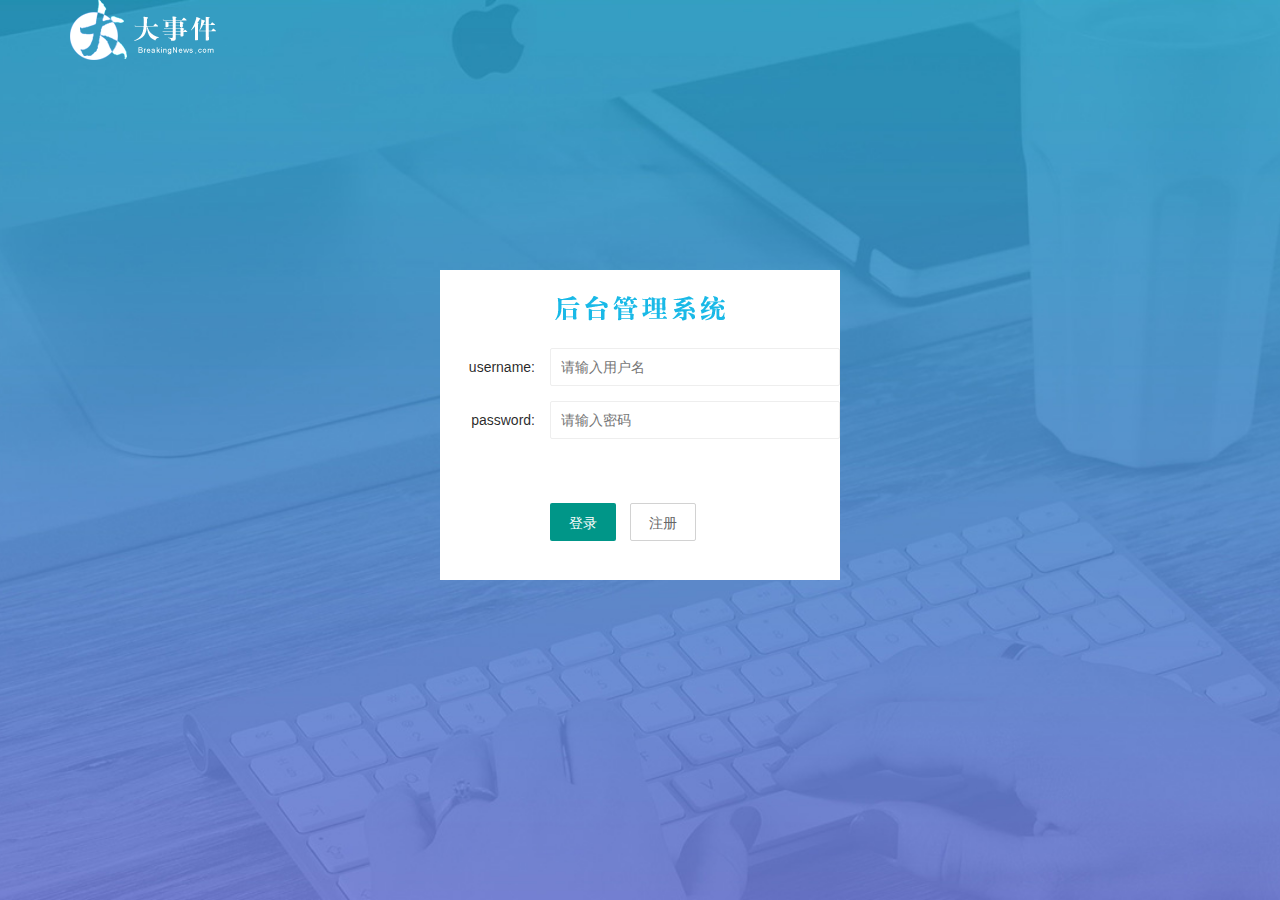
==== commit bf497da7: "login页面画完了" ====
--- a/login.html
+++ b/login.html
@@ -15,8 +15,33 @@
         <img src="./assets/images/logo.png" alt="">
     </div>
     <!-- 登录注册区域 -->
-    <div class="loginAndRegBox">
-        <div class="title-box">后台管理系统</div>
+    <div class="loginAndRegBox flex">
+       <div class="headerbox flex1 title-box">
+           <img src="./assets/images/login_title.png" alt="">
+       </div>
+       <div class="formbox flex2">
+        <div class="layui-form-item">
+            <label class="layui-form-label">username:</label>
+            <div class="layui-input-block">
+              <input type="text" name="" placeholder="请输入用户名" autocomplete="off" class="layui-input">
+            </div>
+          </div>
+          <div class="layui-form-item">
+            <label class="layui-form-label">password:</label>
+            <div class="layui-input-block">
+              <input type="text" name="" placeholder="请输入密码" autocomplete="off" class="layui-input">
+            </div>
+          </div>
+       </div>
+       <div class="submitbox flex1">
+        <div class="layui-form-item">
+            <div class="layui-input-block">
+              <button class="layui-btn" lay-submit lay-filter="*">登录</button>
+              <button type="reset" class="layui-btn layui-btn-primary">注册</button>
+            </div>
+          </div>
+       </div>
     </div>
+    
 </body>
 </html>--- a/assets/css/login.css
+++ b/assets/css/login.css
@@ -4,7 +4,7 @@
     padding: 0;
     height: 100%;
     width: 100%;
-    background: url('/assets/images/login.jpg')no-repeat center;
+    background: url('/assets/images/login_bg.jpg')no-repeat center;
     background-size: cover;
 }
 
@@ -19,5 +19,21 @@
 }
 
 .title-box {
-    margin: auto;
+    display: flex;
+    flex-direction: column;
+    justify-content: center;
+    align-items: center;
+}
+
+.flex2 {
+    flex: 2
+}
+
+.flex1 {
+    flex: 1
+}
+
+.flex {
+    display: flex;
+    flex-direction: column;
 }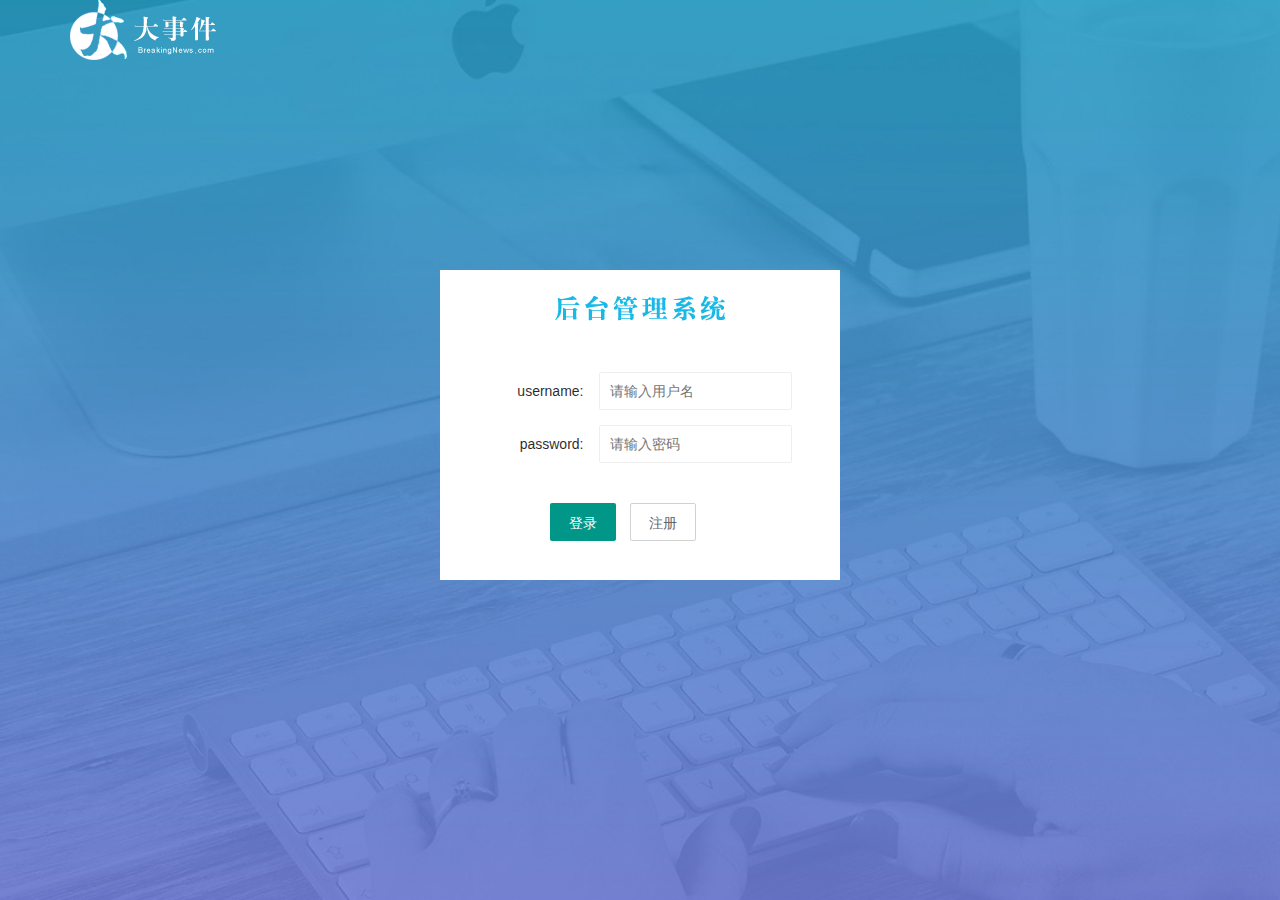
==== commit a2ebf073: "重新画的登录页面" ====
--- a/login.html
+++ b/login.html
@@ -15,11 +15,11 @@
         <img src="./assets/images/logo.png" alt="">
     </div>
     <!-- 登录注册区域 -->
-    <div class="loginAndRegBox flex">
+    <form class="loginAndRegBox flex">
        <div class="headerbox flex1 title-box">
            <img src="./assets/images/login_title.png" alt="">
        </div>
-       <div class="formbox flex2">
+       <div class="formbox flex2 title-box">
         <div class="layui-form-item">
             <label class="layui-form-label">username:</label>
             <div class="layui-input-block">
@@ -29,7 +29,7 @@
           <div class="layui-form-item">
             <label class="layui-form-label">password:</label>
             <div class="layui-input-block">
-              <input type="text" name="" placeholder="请输入密码" autocomplete="off" class="layui-input">
+              <input type="password" name="" placeholder="请输入密码" autocomplete="off" class="layui-input">
             </div>
           </div>
        </div>
@@ -41,7 +41,20 @@
             </div>
           </div>
        </div>
-    </div>
-    
+    </form>
+    <script src="./assets/lib/layui/layui.js"></script>
+    <script>
+    layui.use('form', function(){
+      var form = layui.form;
+      
+      //各种基于事件的操作，下面会有进一步介绍
+      form.on('submit(*)', function(data){
+      console.log('data.elem',data.elem) //被执行事件的元素DOM对象，一般为button对象
+      console.log('data.form',data.form) //被执行提交的form对象，一般在存在form标签时才会返回
+      console.log('data.field',data.field) //当前容器的全部表单字段，名值对形式：{name: value}
+      return false; //阻止表单跳转。如果需要表单跳转，去掉这段即可。
+    });
+    });
+    </script>
 </body>
 </html>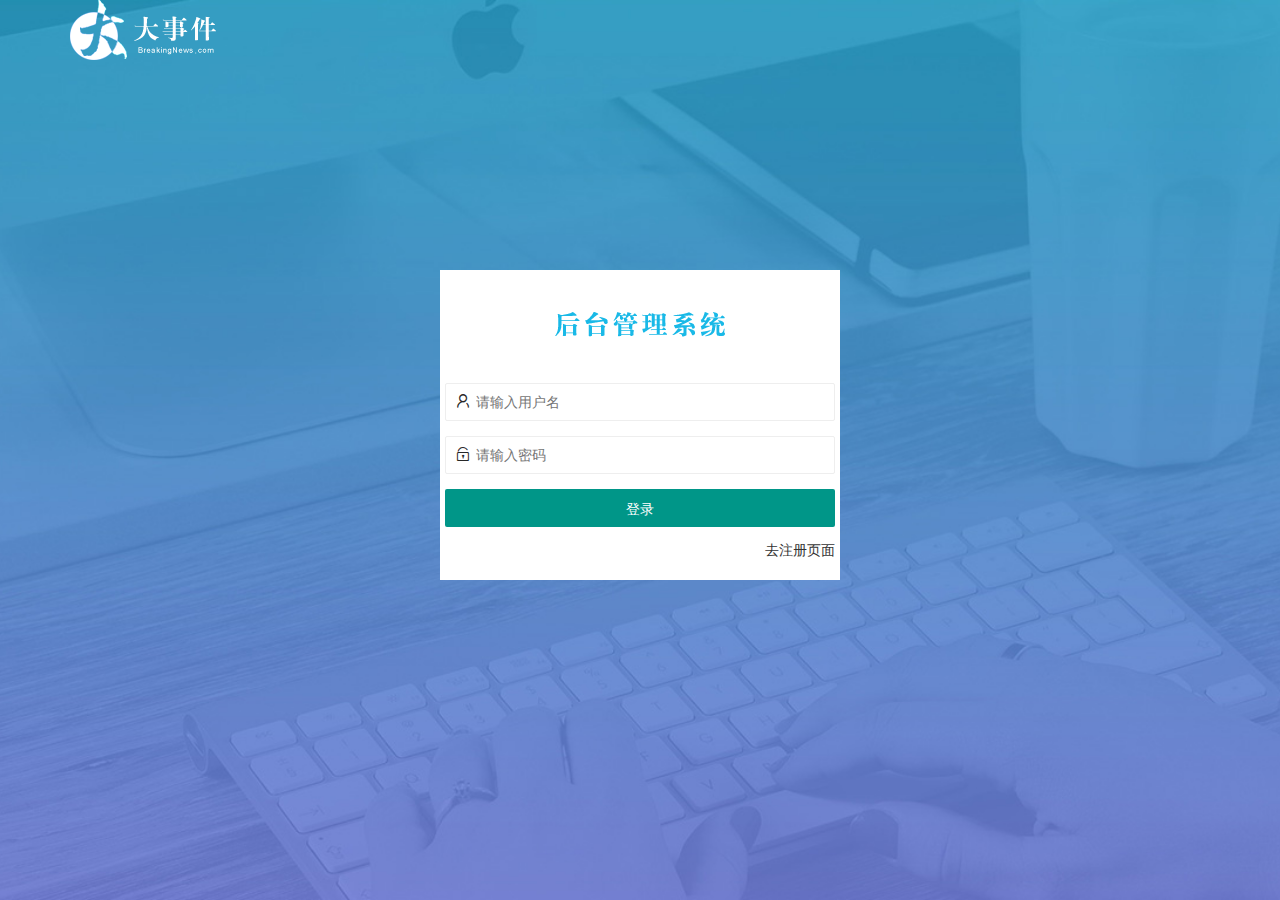
==== commit 6fff2840: "login和reg的开发" ====
--- a/login.html
+++ b/login.html
@@ -15,46 +15,59 @@
         <img src="./assets/images/logo.png" alt="">
     </div>
     <!-- 登录注册区域 -->
-    <form class="loginAndRegBox flex">
+    <div class="loginAndRegBox flex">
        <div class="headerbox flex1 title-box">
            <img src="./assets/images/login_title.png" alt="">
        </div>
-       <div class="formbox flex2 title-box">
-        <div class="layui-form-item">
-            <label class="layui-form-label">username:</label>
-            <div class="layui-input-block">
-              <input type="text" name="" placeholder="请输入用户名" autocomplete="off" class="layui-input">
+       <div class="formbox ">
+           <!-- 登陆盒子 -->
+       <div class="login-box ">
+         <form class="layui-form" id="form_login">
+            <div class="layui-form-item">
+                <i class="layui-icon layui-icon-username"></i>   
+                <input type="text" name="username" required  lay-verify="required|username" placeholder="请输入用户名" autocomplete="off" class="layui-input">
             </div>
+            <div class="layui-form-item">
+                <i class="layui-icon layui-icon-password"></i>   
+                  <input type="password" name="password" required  lay-verify="required|pass" placeholder="请输入密码" autocomplete="off" class="layui-input">
+            </div>
+            <div class="layui-form-item">
+                  <button class="layui-btn layui-btn-fluid" lay-submit lay-filter="formDemo">登录</button>
+            </div>
+            <div class="layui-form-item flex4">
+                <a href="javascript:;" id="login">去注册页面</a>
           </div>
-          <div class="layui-form-item">
-            <label class="layui-form-label">password:</label>
-            <div class="layui-input-block">
-              <input type="password" name="" placeholder="请输入密码" autocomplete="off" class="layui-input">
+        </form>
+       </div>
+       <!-- 注册盒子 -->
+       <div class="reg-box">
+        <form class="layui-form" id="form_reg">
+            <div class="layui-form-item">
+                <i class="layui-icon layui-icon-username"></i>   
+                <input type="text" name="username" required|username  lay-verify="required" placeholder="请输入用户名" autocomplete="off" class="layui-input">
             </div>
+            <div class="layui-form-item">
+                <i class="layui-icon layui-icon-password"></i>   
+                  <input type="password" name="password" required|pass  lay-verify="required" placeholder="请输入密码" autocomplete="off" class="layui-input">
+            </div>
+            <div class="layui-form-item">
+                <i class="layui-icon layui-icon-password"></i>   
+                <input type="password" name="password" required|pass  lay-verify="required" placeholder="请再次输入密码" autocomplete="off" class="layui-input">
           </div>
+            <div class="layui-form-item">
+                  <button class="layui-btn layui-btn-fluid" lay-submit lay-filter="formDemo">注册</button>
+            </div>
+            <div class="layui-form-item flex4">
+                <a href="javascript:;" id="reg" >去登陆页面</a>
+            </div>
+        </form>
+
        </div>
-       <div class="submitbox flex1">
-        <div class="layui-form-item">
-            <div class="layui-input-block">
-              <button class="layui-btn" lay-submit lay-filter="*">登录</button>
-              <button type="reset" class="layui-btn layui-btn-primary">注册</button>
-            </div>
-          </div>
        </div>
-    </form>
+      
+    </div>
     <script src="./assets/lib/layui/layui.js"></script>
-    <script>
-    layui.use('form', function(){
-      var form = layui.form;
-      
-      //各种基于事件的操作，下面会有进一步介绍
-      form.on('submit(*)', function(data){
-      console.log('data.elem',data.elem) //被执行事件的元素DOM对象，一般为button对象
-      console.log('data.form',data.form) //被执行提交的form对象，一般在存在form标签时才会返回
-      console.log('data.field',data.field) //当前容器的全部表单字段，名值对形式：{name: value}
-      return false; //阻止表单跳转。如果需要表单跳转，去掉这段即可。
-    });
-    });
-    </script>
+    <script src="./assets/lib/layui/jquery.js"></script>
+    <script src="./assets/js/login.js"></script>
 </body>
 </html>--- a/assets/css/login.css
+++ b/assets/css/login.css
@@ -25,8 +25,13 @@
     align-items: center;
 }
 
-.flex2 {
-    flex: 2
+/* 辅助边框 */
+/* .border {
+    border: 1px solid black;
+} */
+
+.flex3 {
+    flex: 3
 }
 
 .flex1 {
@@ -36,4 +41,31 @@
 .flex {
     display: flex;
     flex-direction: column;
+}
+
+.reg-box {
+    display: none;
+}
+
+.layui-form-item {
+    position: relative;
+}
+
+.layui-icon {
+    position: absolute;
+    left: 10px;
+    top: 10px
+}
+
+.layui-input {
+    padding-left: 30px;
+}
+
+.flex4 {
+    display: flex;
+    justify-content: flex-end;
+}
+
+.formbox {
+    padding: 5px;
 }